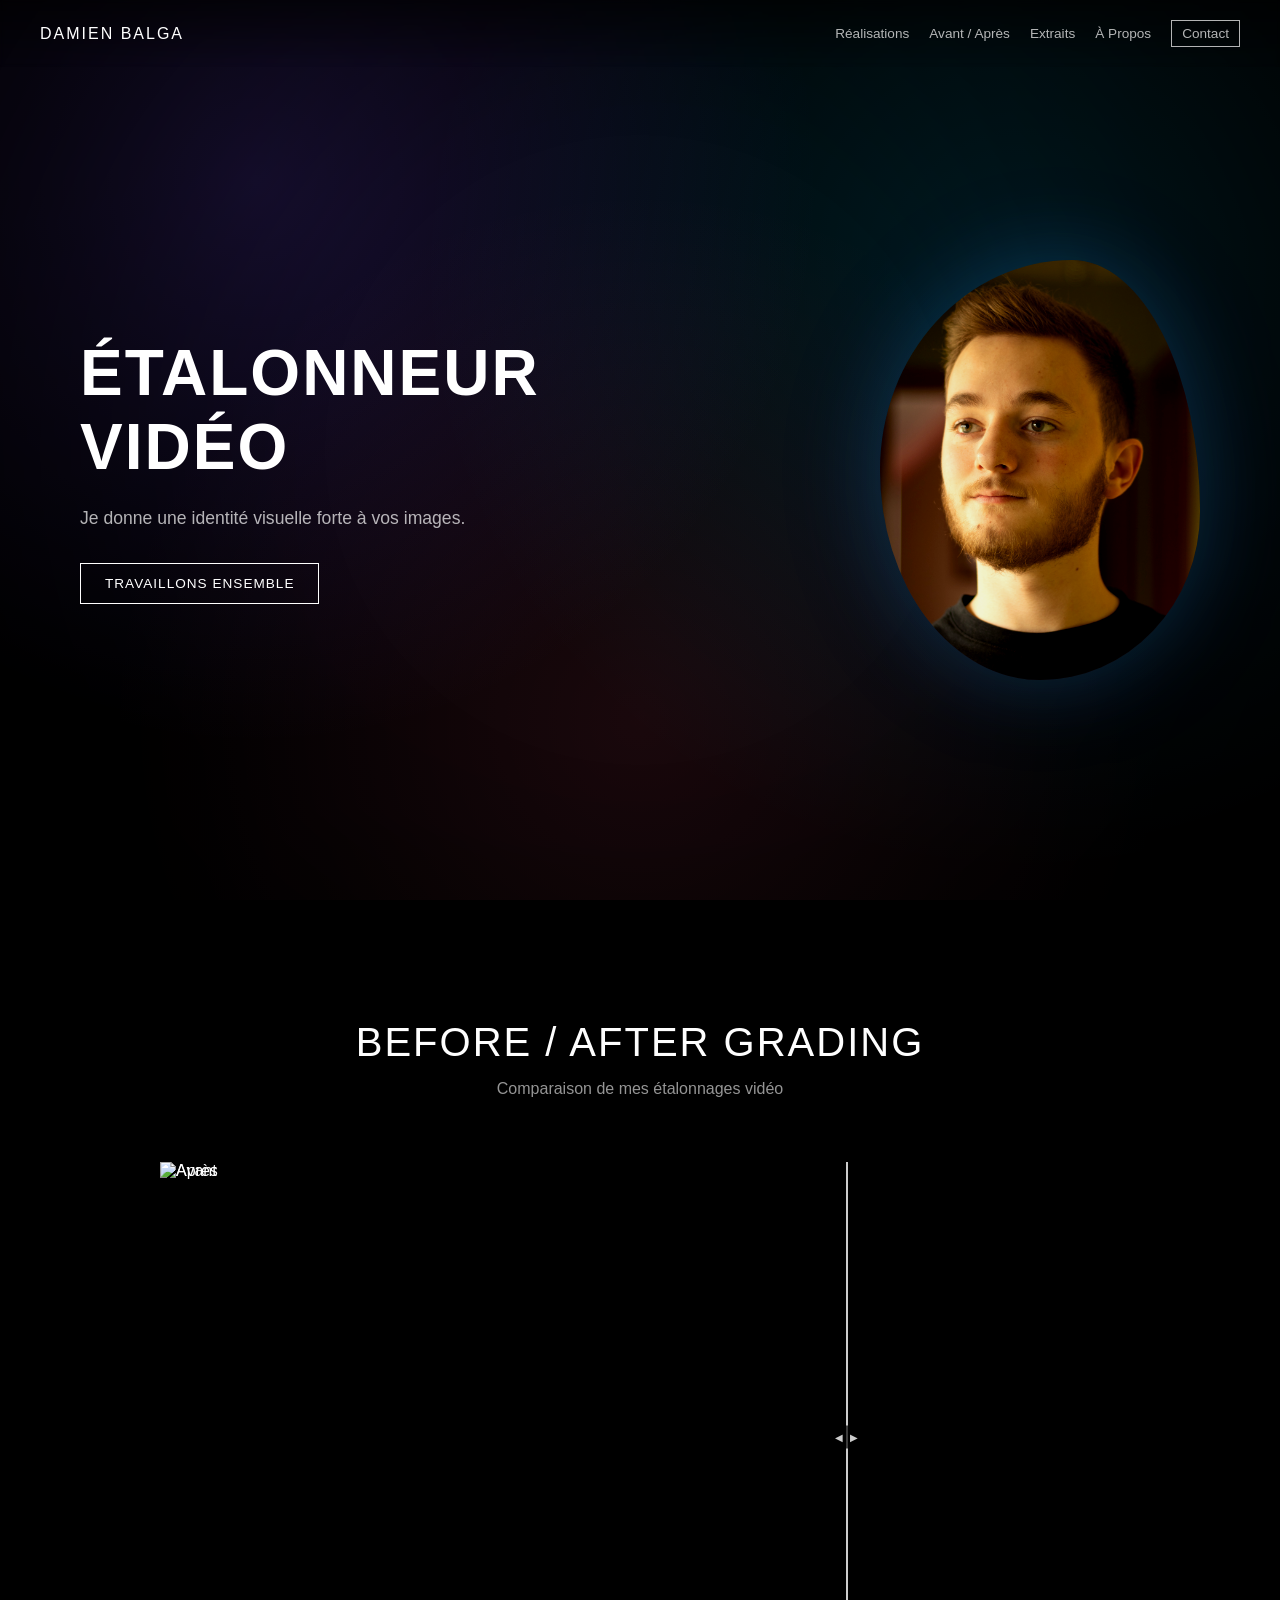
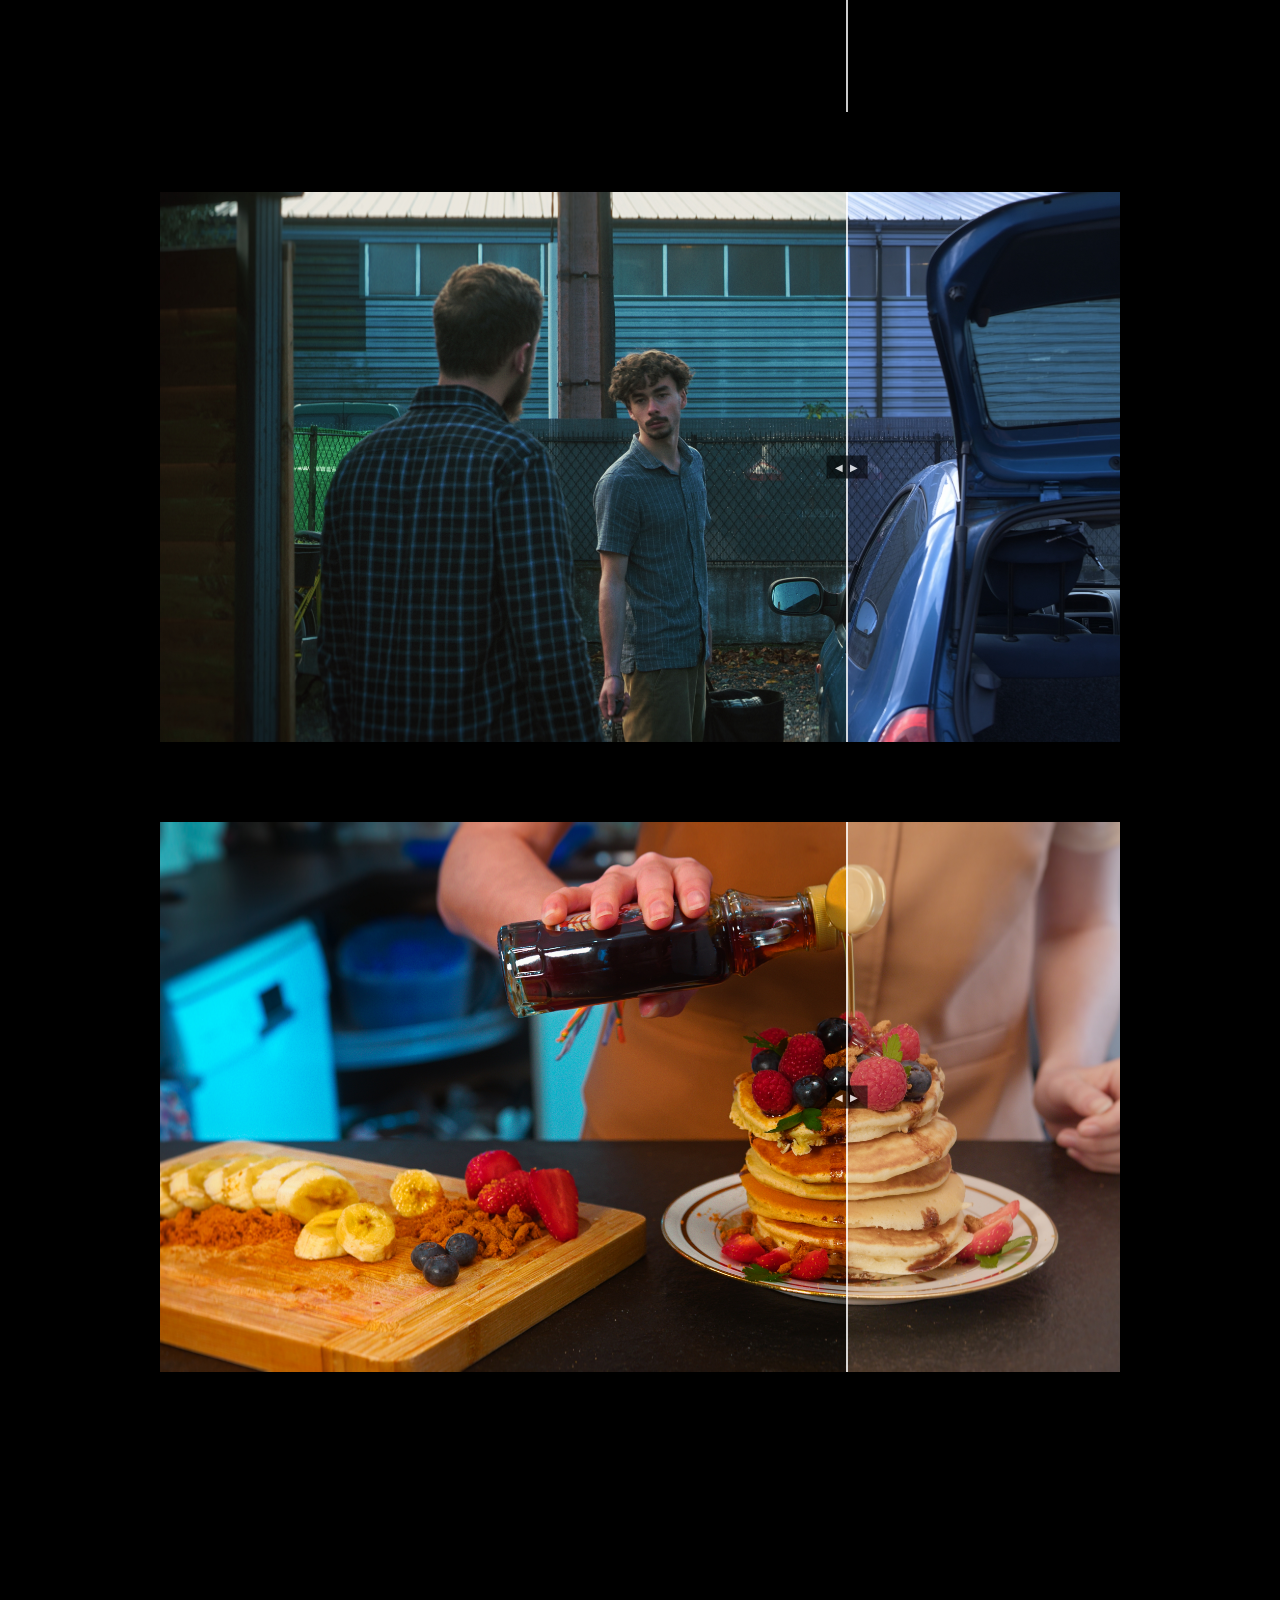
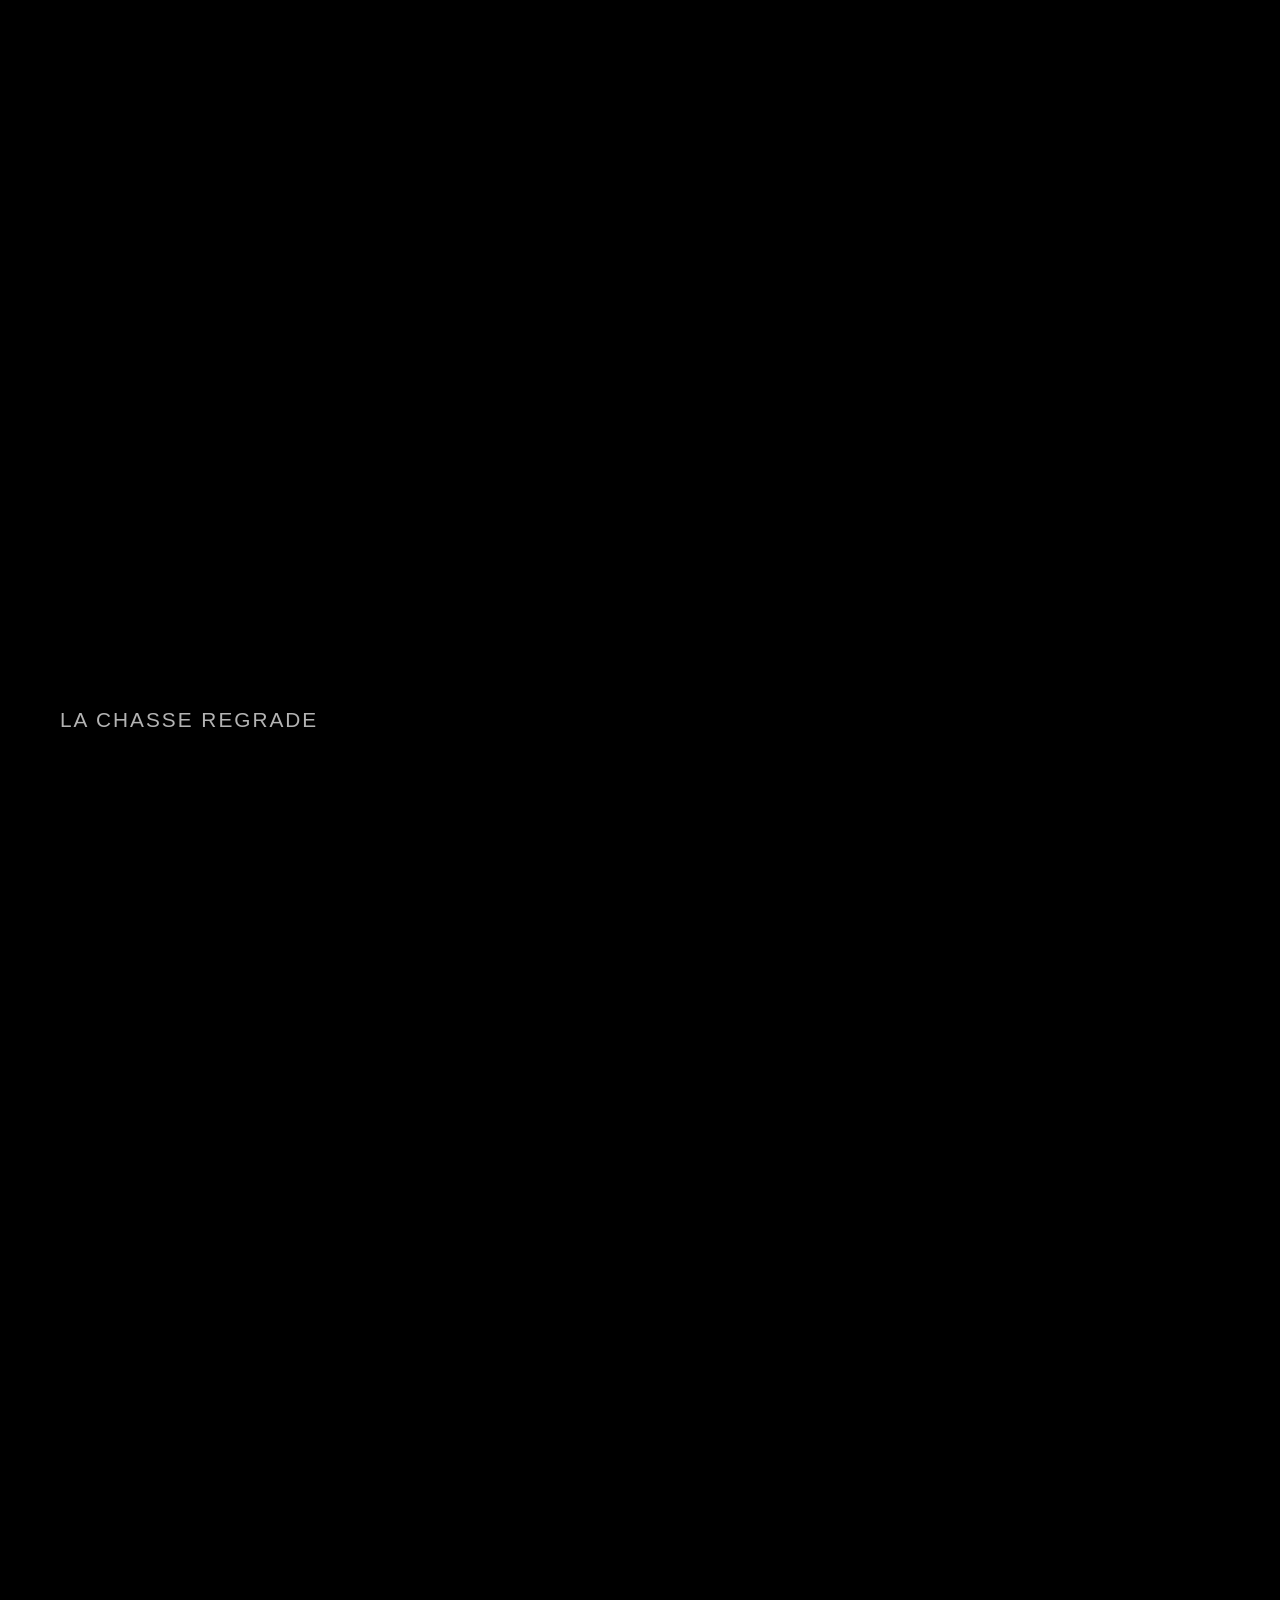
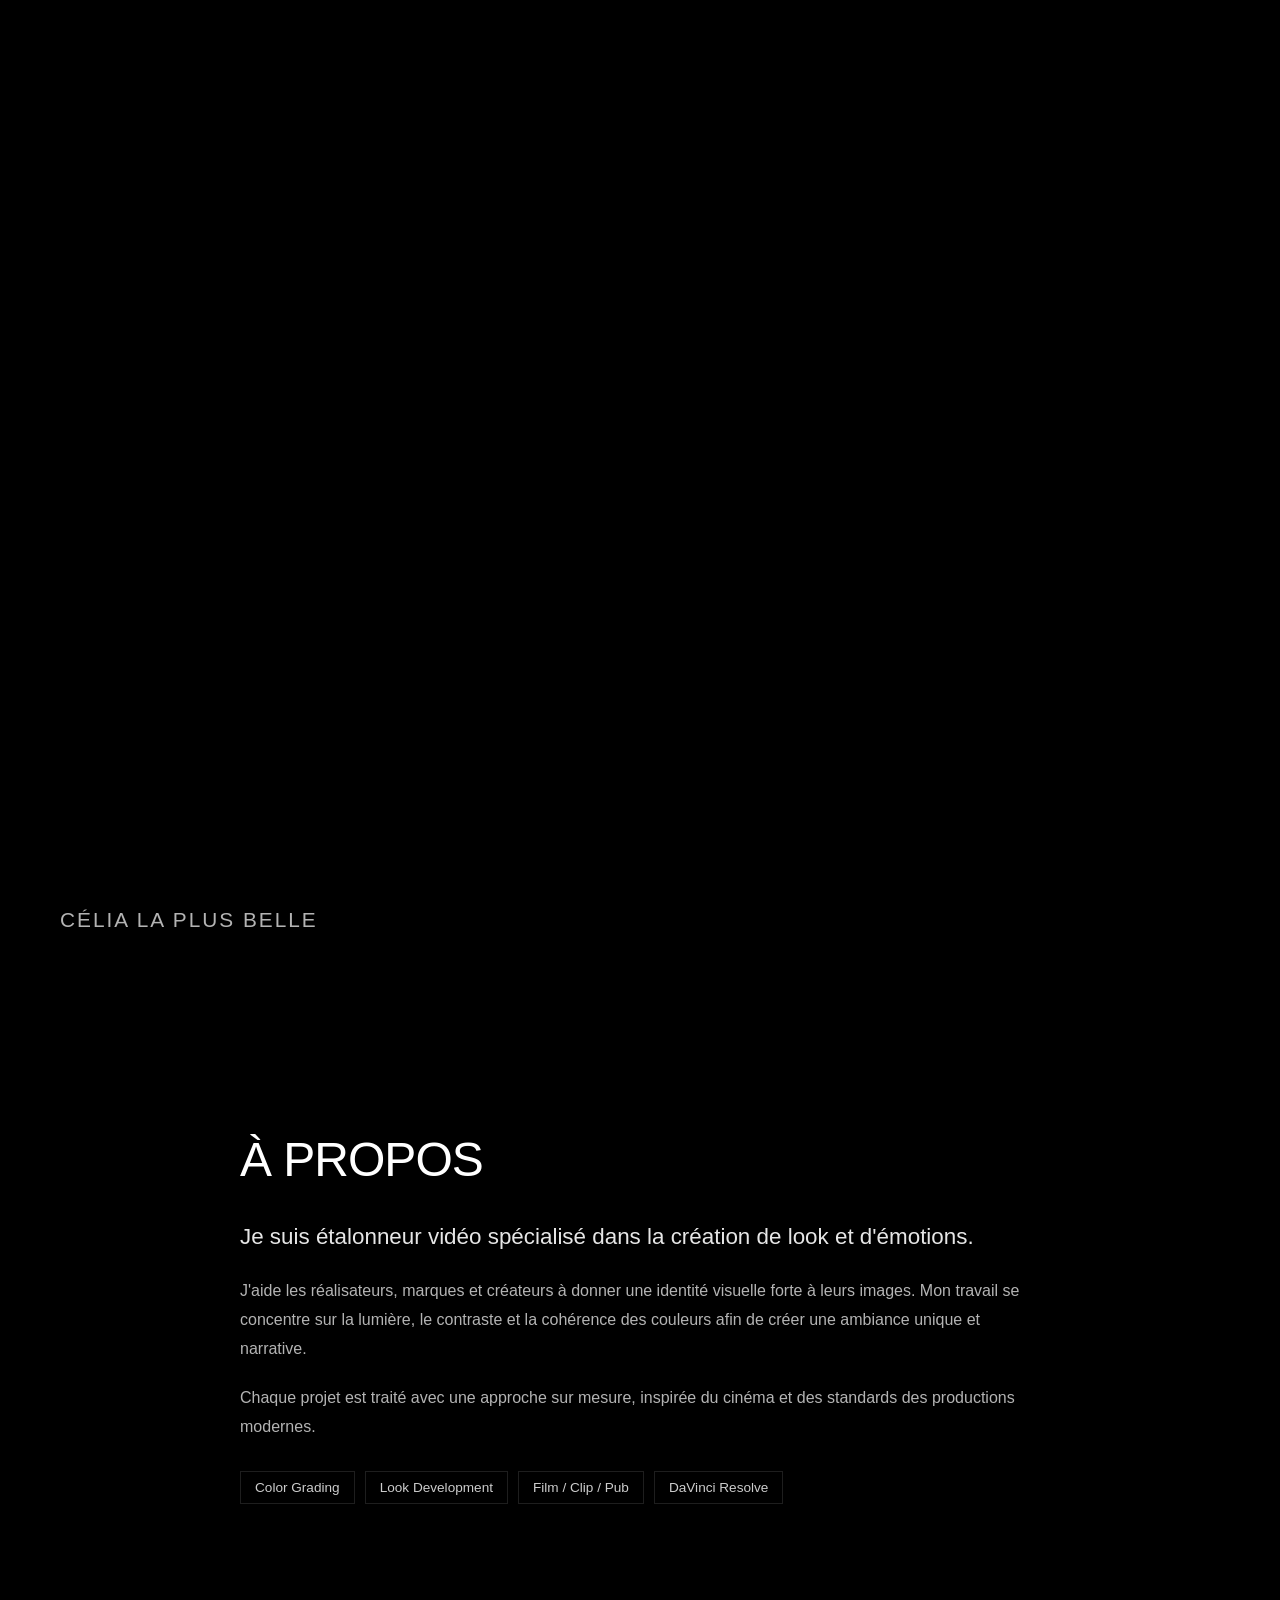
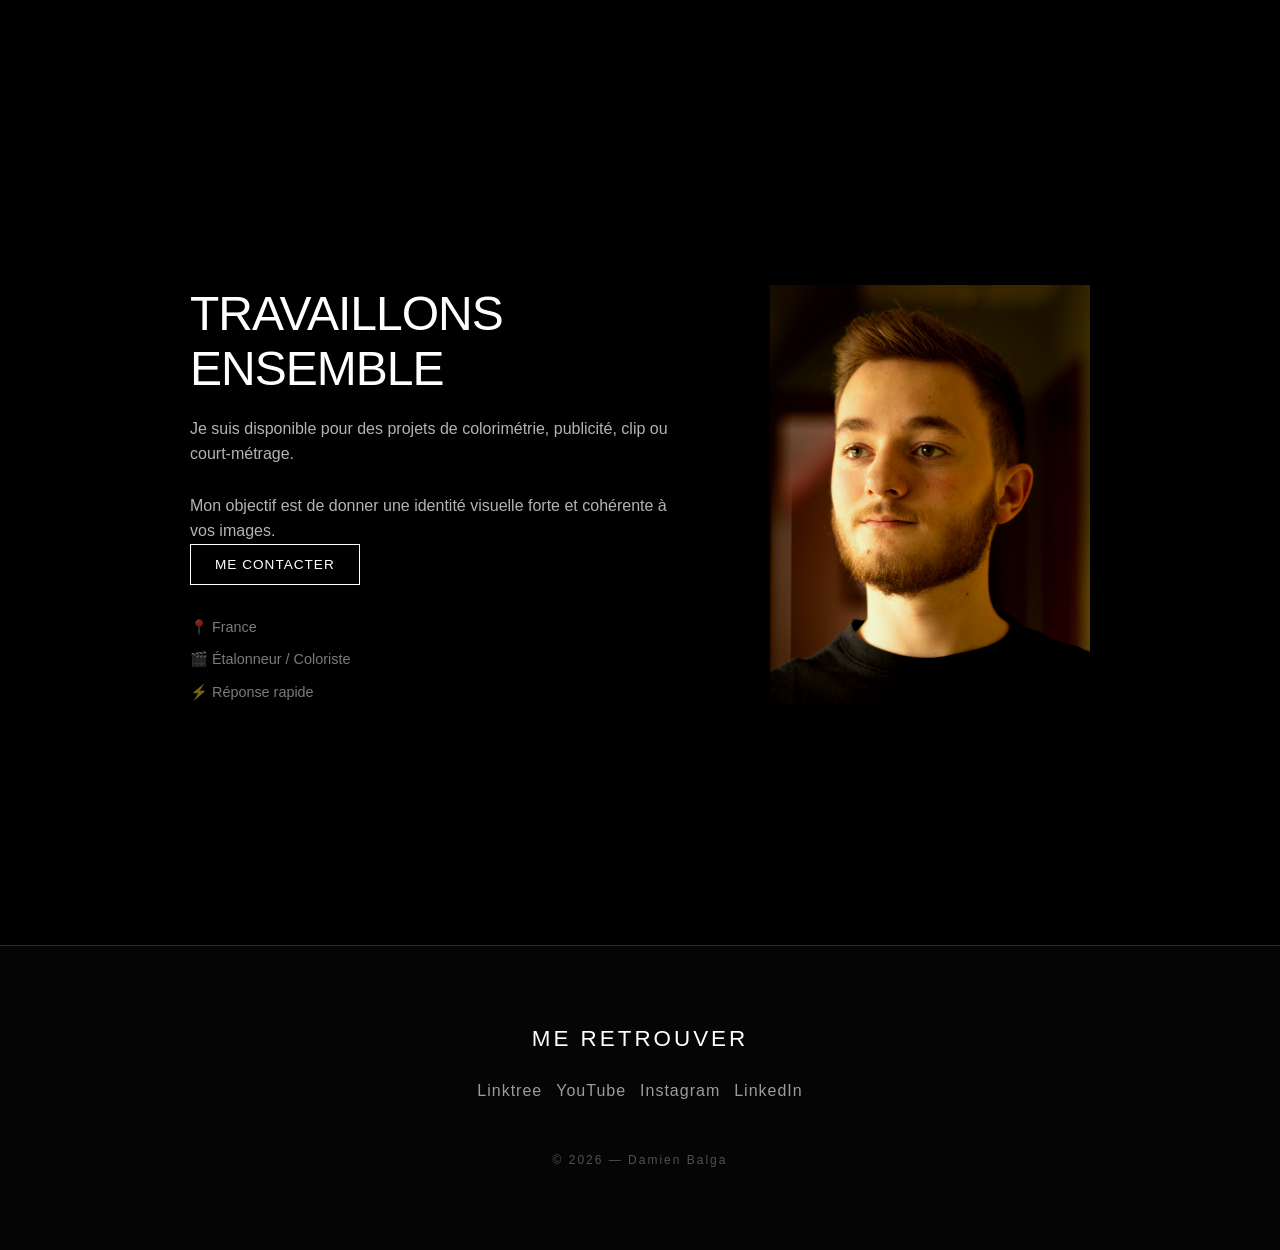
==== index.html @ cb12d3e5 "Add files via upload" ====
<!DOCTYPE html>
<html lang="fr">
<head>
  <meta charset="UTF-8">
  <meta name="viewport" content="width=device-width, initial-scale=1.0">
  <title>Damien Balga - Étalonneur Vidéo</title>

  <link rel="stylesheet" href="style.css">
  <link rel="stylesheet" href="https://use.typekit.net/tnh2wqt.css">
  <link href="https://fonts.googleapis.com/css2?family=IBM+Plex+Mono:wght@300;400;500&display=swap" rel="stylesheet">
</head>

<body>

  <!-- INTRO -->
  <div class="intro">
    <div class="intro-content">
      <h1>DAMIEN BALGA</h1>
      <p>Colorist / Étalonnage Vidéo</p>
    </div>
  </div>

  <!-- HEADER -->
  <header>
    <div class="logo" id="logo">Damien Balga</div>

    <!-- Hamburger (mobile) -->
    <div class="menu-toggle" aria-label="Menu" role="button" tabindex="0">
      <span></span>
      <span></span>
      <span></span>
    </div>

    <nav>
      <a href="work.html">Réalisations</a>
      <a href="#before">Avant / Après</a>
      <a href="#work">Extraits</a>
      <a href="#about">À Propos</a>
      <a href="#contact" class="cta">Contact</a>
    </nav>
  </header>

  <!-- HERO -->
  <section class="hero">
    <div class="hero-text">
      <h1>Étalonneur Vidéo</h1>
      <p>Je donne une identité visuelle forte à vos images.</p>
      <a href="#contact" class="btn">Travaillons ensemble</a>
    </div>

    <div class="hero-portrait">
      <div class="portrait-frame">
        <img src="moi.jpg" alt="Damien Balga">
      </div>
    </div>
  </section>

  <!-- SHOWCASE BEFORE / AFTER -->
  <section id="before" class="showcase">
    <div class="showcase-header">
      <h2>Before / After Grading</h2>
      <p>Comparaison de mes étalonnages vidéo</p>
    </div>

    <div class="compare-grid">
      <div class="compare">
        <img src="before.jpg" class="img-before" alt="Avant">
        <img src="after.jpg" class="img-after" alt="Après">
        <div class="slider"></div>
      </div>

      <div class="compare">
        <img src="before2.jpg" class="img-before" alt="Avant">
        <img src="after2.jpg" class="img-after" alt="Après">
        <div class="slider"></div>
      </div>

      <div class="compare">
        <img src="before3.jpg" class="img-before" alt="Avant">
        <img src="after3.jpg" class="img-after" alt="Après">
        <div class="slider"></div>
      </div>
    </div>
  </section>

  <!-- WORK -->
  <section id="work" class="work">

    <div class="project">
      <div class="loader"></div>
      <iframe
        data-src="https://player.vimeo.com/video/1182735082?autoplay=1&loop=1&muted=1&background=1"
        frameborder="0"
        allow="autoplay; fullscreen; picture-in-picture"
        allowfullscreen>
      </iframe>
      <div class="overlay">
        <h2>La Chasse Regrade</h2>
      </div>
    </div>

    <div class="project">
      <div class="loader"></div>
      <iframe
        data-src="https://player.vimeo.com/video/1182735096?autoplay=1&loop=1&muted=1&background=1"
        frameborder="0"
        allow="autoplay; fullscreen; picture-in-picture"
        allowfullscreen>
      </iframe>
      <div class="overlay">
        <h2>Combat Master TTI</h2>
      </div>
    </div>

    <div class="project">
      <div class="loader"></div>
      <iframe
        data-src="https://player.vimeo.com/video/1182908932?autoplay=1&loop=1&muted=1&background=1"
        frameborder="0"
        allow="autoplay; fullscreen; picture-in-picture"
        allowfullscreen>
      </iframe>
      <div class="overlay">
        <h2>Célia la plus belle</h2>
      </div>
    </div>

  </section>

  <!-- ABOUT -->
  <section id="about" class="about">
    <div class="about-container">
      <h2>À propos</h2>

      <p class="lead">
        Je suis étalonneur vidéo spécialisé dans la création de look et d'émotions.
      </p>

      <p>
        J'aide les réalisateurs, marques et créateurs à donner une identité visuelle forte à leurs images.
        Mon travail se concentre sur la lumière, le contraste et la cohérence des couleurs afin de créer une ambiance unique et narrative.
      </p>

      <p>
        Chaque projet est traité avec une approche sur mesure, inspirée du cinéma et des standards des productions modernes.
      </p>

      <div class="about-tags">
        <span>Color Grading</span>
        <span>Look Development</span>
        <span>Film / Clip / Pub</span>
        <span>DaVinci Resolve</span>
      </div>
    </div>
  </section>

  <!-- CONTACT -->
  <section id="contact" class="contact">
    <div class="contact-text">
      <h2>Travaillons ensemble</h2>

      <p>
        Je suis disponible pour des projets de colorimétrie, publicité, clip ou court-métrage.<br><br>
        Mon objectif est de donner une identité visuelle forte et cohérente à vos images.
      </p>

      <a href="mailto:contact@damienbalga.fr" class="btn">Me contacter</a>

      <div class="info">
        <p>📍 France</p>
        <p>🎬 Étalonneur / Coloriste</p>
        <p>⚡ Réponse rapide</p>
      </div>
    </div>

    <div class="contact-visual">
      <img src="moi.jpg" alt="Damien Balga">
    </div>
  </section>

  <!-- FOOTER -->
  <footer class="linktree">
    <h2>Me retrouver</h2>

    <div class="links">
      <a href="https://linktr.ee/damienbalga" target="_blank" rel="noopener">Linktree</a>
      <a href="https://www.youtube.com/@damienbalga" target="_blank" rel="noopener">YouTube</a>
      <a href="https://www.instagram.com/damien.balga/" target="_blank" rel="noopener">Instagram</a>
      <a href="https://www.linkedin.com/in/damien-balga-étudiant-création-numérique-colorimétrie-cinéma-montage-graphisme/" target="_blank" rel="noopener">LinkedIn</a>
    </div>

    <p class="small">© 2026 — Damien Balga</p>
  </footer>

  <script src="script.js"></script>
</body>
</html>
---- style.css ----
/* =========================
   RESET
========================= */
*, *::before, *::after {
  margin: 0;
  padding: 0;
  box-sizing: border-box;
}

html {
  scroll-behavior: auto;
  font-size: 16px;
}

/* =========================
   VARIABLES
========================= */
:root {
  --accent-blue: rgba(0, 200, 255, 0.9);
  --accent-purple: rgba(120, 80, 255, 0.9);
  --accent-pink: rgba(255, 80, 120, 0.9);
  --white: #ffffff;
  --dim: rgba(255,255,255,0.6);
  --border: rgba(255,255,255,0.15);
  --bg: #000000;
}

/* =========================
   PERFORMANCE
========================= */
.project, .about, .compare, .contact {
  will-change: transform, opacity;
}

/* =========================
   TYPOGRAPHY
========================= */
h1, h2, h3, .logo {
  font-family: "balboa", sans-serif;
  letter-spacing: 2px;
  text-transform: uppercase;
}

h1 { font-size: clamp(2rem, 5vw, 4rem); font-weight: 600; }
h2 { font-size: clamp(1.5rem, 3.5vw, 2.5rem); font-weight: 500; }

body {
  font-family: "balboa", sans-serif;
  background: var(--bg);
  color: var(--white);
  overflow-x: hidden;
  position: relative;
  min-height: 100vh;
}

p, .info, .about p {
  font-family: Helvetica, Arial, sans-serif;
  opacity: 0.8;
  line-height: 1.7;
}

/* =========================
   BACKGROUND CINEMA
========================= */
body::before {
  content: "";
  position: fixed;
  inset: 0;
  background:
    radial-gradient(circle at 20% 20%, rgba(120, 80, 255, 0.20), transparent 45%),
    radial-gradient(circle at 80% 30%, rgba(0, 200, 255, 0.14), transparent 50%),
    radial-gradient(circle at 50% 80%, rgba(255, 80, 120, 0.10), transparent 55%);
  pointer-events: none;
  z-index: -2;
}

body::after {
  content: "";
  position: fixed;
  inset: 0;
  background: radial-gradient(
    circle at center,
    transparent 40%,
    rgba(0,0,0,0.55) 100%
  );
  pointer-events: none;
  z-index: -1;
}

/* =========================
   INTRO
========================= */
.intro {
  position: fixed;
  inset: 0;
  background: black;
  display: flex;
  justify-content: center;
  align-items: center;
  z-index: 9999;
  animation: introOut 3s ease forwards;
}

.intro-content {
  text-align: center;
  padding: 0 20px;
}

.intro-content h1 {
  font-size: clamp(1.8rem, 6vw, 3rem);
  letter-spacing: 6px;
  opacity: 0;
  animation: flicker 2s ease forwards;
}

.intro-content p {
  margin-top: 10px;
  opacity: 0;
  animation: fadeIn 1s ease 1s forwards;
  font-family: Helvetica, Arial, sans-serif;
}

@keyframes flicker {
  0% { opacity: 0; }
  10% { opacity: 1; }
  12% { opacity: 0; }
  15% { opacity: 1; }
  20% { opacity: 0.4; }
  30% { opacity: 1; }
  60% { opacity: 0.7; }
  100% { opacity: 1; }
}

@keyframes fadeIn {
  to { opacity: 0.8; }
}

@keyframes introOut {
  0%, 80% { opacity: 1; }
  100% { opacity: 0; visibility: hidden; }
}

/* =========================
   HEADER
========================= */
header {
  position: fixed;
  width: 100%;
  display: flex;
  justify-content: space-between;
  align-items: center;
  padding: 20px 40px;
  z-index: 100;
  background: linear-gradient(to bottom, rgba(0,0,0,0.6), transparent);
  backdrop-filter: blur(2px);
}

.logo {
  cursor: pointer;
  font-family: "balboa", sans-serif;
  letter-spacing: 2px;
  text-transform: uppercase;
  font-size: 1rem;
}

nav {
  display: flex;
  align-items: center;
  flex-wrap: wrap;
  gap: 4px;
}

nav a {
  margin-left: 16px;
  text-decoration: none;
  color: white;
  opacity: 0.7;
  font-size: 0.85rem;
  transition: opacity 0.2s;
}

nav a:hover { opacity: 1; }

.cta {
  border: 1px solid white;
  padding: 5px 10px;
}

/* HAMBURGER MENU */
.menu-toggle {
  display: none;
  flex-direction: column;
  justify-content: center;
  gap: 5px;
  cursor: pointer;
  padding: 4px;
  z-index: 200;
}

.menu-toggle span {
  display: block;
  width: 24px;
  height: 2px;
  background: white;
  transition: all 0.3s ease;
}

.menu-toggle.active span:nth-child(1) {
  transform: translateY(7px) rotate(45deg);
}
.menu-toggle.active span:nth-child(2) {
  opacity: 0;
}
.menu-toggle.active span:nth-child(3) {
  transform: translateY(-7px) rotate(-45deg);
}

/* =========================
   HERO
========================= */
.hero {
  min-height: 100vh;
  display: flex;
  align-items: center;
  justify-content: space-between;
  padding: 120px 80px 80px;
  gap: 60px;
}

.hero-text {
  max-width: 600px;
}

.hero-text h1 {
  margin-bottom: 20px;
}

.hero-text p {
  font-family: Helvetica, Arial, sans-serif;
  font-size: 1.1rem;
  opacity: 0.7;
  margin-bottom: 30px;
}

.hero-portrait {
  flex-shrink: 0;
  display: flex;
  justify-content: center;
  align-items: center;
}

.portrait-frame {
  position: relative;
  width: 320px;
  height: 420px;
  border-radius: 60% 40% 50% 50% / 50% 60% 40% 50%;
  overflow: hidden;
  box-shadow:
    0 0 80px rgba(0, 200, 255, 0.15),
    0 0 120px rgba(120, 80, 255, 0.1);
  animation: floatPortrait 6s ease-in-out infinite;
}

.portrait-frame img {
  width: 100%;
  height: 100%;
  object-fit: cover;
  filter: contrast(1.15) saturate(1.1) brightness(0.95);
}

.portrait-frame::before {
  content: "";
  position: absolute;
  inset: -2px;
  background: linear-gradient(
    120deg,
    rgba(0,255,255,0.3),
    rgba(120,80,255,0.3),
    rgba(255,80,120,0.3)
  );
  z-index: -1;
  filter: blur(25px);
  opacity: 0.6;
}

@keyframes floatPortrait {
  0%, 100% { transform: translateY(0px) rotate(0deg); }
  50% { transform: translateY(-10px) rotate(1deg); }
}

/* =========================
   BUTTONS
========================= */
.btn {
  display: inline-block;
  padding: 12px 24px;
  border: 1px solid white;
  text-decoration: none;
  color: white;
  font-family: "balboa", sans-serif;
  letter-spacing: 1px;
  text-transform: uppercase;
  font-size: 0.85rem;
  transition: background 0.3s ease, color 0.3s ease;
}

.btn:hover {
  background: white;
  color: black;
}

/* =========================
   PROJECTS (FULLSCREEN VIDEO)
========================= */
section { scroll-margin-top: 80px; }

.project {
  position: relative;
  width: 100%;
  height: 100vh;
  overflow: hidden;
  background: black;
}

.project iframe {
  position: absolute;
  top: 50%;
  left: 50%;
  width: 100vw;
  height: 100vh;
  transform: translate(-50%, -50%);
  border: none;
  pointer-events: none;
}

.overlay {
  position: absolute;
  bottom: 60px;
  left: 60px;
  color: white;
  z-index: 2;
}

.overlay h2 {
  font-size: 1.3rem;
  opacity: 0.7;
  text-transform: uppercase;
}

.project::after {
  content: "";
  position: absolute;
  inset: 0;
  background: linear-gradient(to top, rgba(0,0,0,0.5), transparent 60%);
}

/* =========================
   ABOUT
========================= */
.about {
  padding: 140px 40px;
  display: flex;
  justify-content: center;
  background: black;
}

.about-container {
  max-width: 800px;
  width: 100%;
}

.about h2 {
  font-size: clamp(2rem, 5vw, 3rem);
  margin-bottom: 30px;
  letter-spacing: -1px;
}

.about .lead {
  font-size: clamp(1.1rem, 2.5vw, 1.4rem);
  opacity: 0.9;
  margin-bottom: 20px;
  font-family: Helvetica, Arial, sans-serif;
}

.about p {
  opacity: 0.7;
  line-height: 1.8;
  margin-bottom: 20px;
}

.about-tags {
  display: flex;
  flex-wrap: wrap;
  gap: 10px;
  margin-top: 30px;
}

.about-tags span {
  border: 1px solid var(--border);
  padding: 8px 14px;
  font-size: 0.85rem;
  opacity: 0.8;
  font-family: Helvetica, Arial, sans-serif;
  transition: border-color 0.3s, opacity 0.3s;
}

.about-tags span:hover {
  border-color: rgba(255,255,255,0.5);
  opacity: 1;
}

/* =========================
   SHOWCASE / COMPARE
========================= */
.showcase {
  padding: 120px 40px;
  background: black;
}

.showcase-header {
  text-align: center;
  margin-bottom: 60px;
}

.showcase-header h2 { font-size: clamp(1.8rem, 4vw, 2.5rem); }

.showcase-header p {
  opacity: 0.6;
  margin-top: 10px;
  font-family: Helvetica, Arial, sans-serif;
}

.compare-grid {
  display: flex;
  flex-direction: column;
  gap: 80px;
  align-items: center;
}

.compare {
  position: relative;
  width: 80%;
  max-width: 1000px;
  height: 550px;
  overflow: hidden;
  box-shadow: 0 40px 120px rgba(0,0,0,0.8);
  cursor: ew-resize;
}

.compare img {
  position: absolute;
  width: 100%;
  height: 100%;
  object-fit: cover;
}

.img-after {
  clip-path: inset(0 50% 0 0);
}

.slider {
  position: absolute;
  top: 0;
  left: 50%;
  width: 2px;
  height: 100%;
  background: white;
  opacity: 0.8;
  pointer-events: none;
}

.slider::after {
  content: "◀ ▶";
  position: absolute;
  top: 50%;
  left: 50%;
  transform: translate(-50%, -50%);
  background: rgba(0,0,0,0.7);
  color: white;
  font-size: 10px;
  letter-spacing: 2px;
  padding: 6px 8px;
  white-space: nowrap;
  font-family: Helvetica, Arial, sans-serif;
}

/* =========================
   CONTACT
========================= */
.contact {
  min-height: 100vh;
  display: flex;
  justify-content: center;
  align-items: center;
  gap: 80px;
  padding: 100px 60px;
  background: black;
}

.contact-text {
  max-width: 500px;
  width: 100%;
}

.contact-text h2 {
  font-size: clamp(2rem, 5vw, 3rem);
  margin-bottom: 20px;
  letter-spacing: -1px;
}

.contact-text > p {
  opacity: 0.7;
  line-height: 1.6;
  font-family: Helvetica, Arial, sans-serif;
}

.info {
  margin-top: 30px;
  opacity: 0.6;
  font-size: 0.9rem;
  font-family: Helvetica, Arial, sans-serif;
  display: flex;
  flex-direction: column;
  gap: 8px;
}

.contact-visual {
  display: flex;
  justify-content: center;
  align-items: center;
  flex-shrink: 0;
}

.contact-visual img {
  width: 320px;
  height: 420px;
  object-fit: cover;
  filter: contrast(1.15) saturate(1.1) brightness(0.95);
  box-shadow: 0 30px 80px rgba(0,0,0,0.8);
}

/* =========================
   FOOTER / LINKTREE
========================= */
.linktree {
  padding: 80px 20px;
  text-align: center;
  background: #050505;
  color: white;
  border-top: 1px solid var(--border);
  opacity: 0;
  transform: translateY(20px);
  transition: opacity 0.8s ease, transform 0.8s ease;
}

.linktree.show {
  opacity: 1;
  transform: translateY(0);
}

.linktree h2 {
  font-size: 1.4rem;
  margin-bottom: 30px;
  letter-spacing: 3px;
}

.linktree .links {
  display: flex;
  flex-direction: row;
  justify-content: center;
  gap: 14px;
}

.linktree a {
  color: white;
  text-decoration: none;
  font-size: 1rem;
  opacity: 0.6;
  transition: all 0.3s ease;
  font-family: Helvetica, Arial, sans-serif;
  letter-spacing: 1px;
}

.linktree a:hover {
  opacity: 1;
  transform: translateY(-2px);
}

.linktree .small {
  margin-top: 50px;
  font-size: 0.75rem;
  opacity: 0.3;
  font-family: Helvetica, Arial, sans-serif;
  letter-spacing: 2px;
}

/* =========================
   WORK PAGE
========================= */
.page-hero {
  min-height: 50vh;
  display: flex;
  flex-direction: column;
  justify-content: center;
  padding: 120px 80px 60px;
}

.page-hero h1 { font-size: clamp(2.2rem, 5vw, 3.5rem); }

.page-hero p {
  opacity: 0.6;
  margin-top: 12px;
  font-family: Helvetica, Arial, sans-serif;
  font-size: 1rem;
}

.work-grid {
  display: grid;
  grid-template-columns: repeat(2, 1fr);
  gap: 40px;
  padding: 60px 80px 100px;
}

.work-item {
  position: relative;
  overflow: hidden;
}

.work-item iframe {
  width: 100%;
  height: 280px;
  border: none;
  display: block;
}

.work-info {
  margin-top: 14px;
  padding: 0 4px;
}

.work-info h3 {
  font-size: 1rem;
  letter-spacing: 2px;
  text-transform: uppercase;
}

.work-info p {
  opacity: 0.5;
  font-size: 0.85rem;
  margin-top: 4px;
  font-family: Helvetica, Arial, sans-serif;
}

/* =========================
   SCROLL REVEAL
========================= */
.reveal {
  opacity: 0;
  transform: translateY(40px);
  transition: opacity 1s ease, transform 1s ease;
}

.reveal.visible {
  opacity: 1;
  transform: translateY(0);
}

/* =========================
   RESPONSIVE — TABLET (≤ 1024px)
========================= */
@media (max-width: 1024px) {
  header {
    padding: 16px 30px;
  }

  .hero {
    padding: 120px 40px 60px;
    gap: 40px;
  }

  .portrait-frame {
    width: 260px;
    height: 340px;
  }

  .compare {
    width: 90%;
    height: 420px;
  }

  .contact {
    gap: 50px;
    padding: 80px 40px;
  }

  .work-grid {
    padding: 40px;
    gap: 30px;
  }

  .page-hero {
    padding: 100px 40px 40px;
  }
}

/* =========================
   RESPONSIVE — MOBILE (≤ 768px)
========================= */
@media (max-width: 768px) {

  /* HEADER */
  header {
    padding: 16px 20px;
  }

  nav {
    display: none;
    position: fixed;
    inset: 0;
    background: rgba(0,0,0,0.97);
    flex-direction: column;
    justify-content: center;
    align-items: center;
    gap: 0;
    z-index: 150;
  }

  nav.open {
    display: flex;
  }

  nav a {
    margin: 0;
    padding: 18px 20px;
    font-size: 1.2rem;
    opacity: 0.8;
    width: 100%;
    text-align: center;
    border-bottom: 1px solid rgba(255,255,255,0.05);
  }

  .menu-toggle {
    display: flex;
    position: relative;
    z-index: 200;
  }

  /* HERO */
  .hero {
    flex-direction: column-reverse;
    text-align: center;
    padding: 80px 24px 60px;
    gap: 30px;
    justify-content: center;
  }

  .hero-text {
    max-width: 100%;
  }

  .portrait-frame {
    width: 200px;
    height: 260px;
  }

  /* PROJECTS */
  .project {
    height: 60vw;
    min-height: 240px;
    max-height: 400px;
  }

  .project iframe {
    width: 177.78vw;
    height: 100vw;
  }

  .overlay {
    bottom: 20px;
    left: 20px;
  }

  .overlay h2 {
    font-size: 1rem;
  }

  /* ABOUT */
  .about {
    padding: 80px 24px;
  }

  /* SHOWCASE / COMPARE */
  .showcase {
    padding: 80px 20px;
  }

  .compare {
    width: 100%;
    height: 220px;
  }

  .compare-grid {
    gap: 40px;
  }

  /* CONTACT */
  .contact {
    flex-direction: column;
    text-align: center;
    padding: 80px 24px;
    gap: 40px;
  }

  .contact-text {
    max-width: 100%;
  }

  .contact-visual img {
    width: 240px;
    height: 300px;
  }

  /* WORK PAGE */
  .page-hero {
    padding: 80px 24px 40px;
    text-align: center;
  }

  .work-grid {
    grid-template-columns: 1fr;
    padding: 20px 20px 60px;
    gap: 40px;
  }

  .work-item iframe {
    height: 220px;
  }

  /* FOOTER */
  .linktree {
    padding: 60px 20px;
  }
}

/* =========================
   RESPONSIVE — SMALL MOBILE (≤ 480px)
========================= */
@media (max-width: 480px) {
  .hero {
    padding: 70px 16px 40px;
  }

  .portrait-frame {
    width: 160px;
    height: 210px;
  }

  .project {
    height: 56vw;
    min-height: 200px;
  }

  .about {
    padding: 60px 16px;
  }

  .contact {
    padding: 60px 16px;
  }

  .work-grid {
    padding: 16px 16px 50px;
  }

  .work-item iframe {
    height: 190px;
  }
}
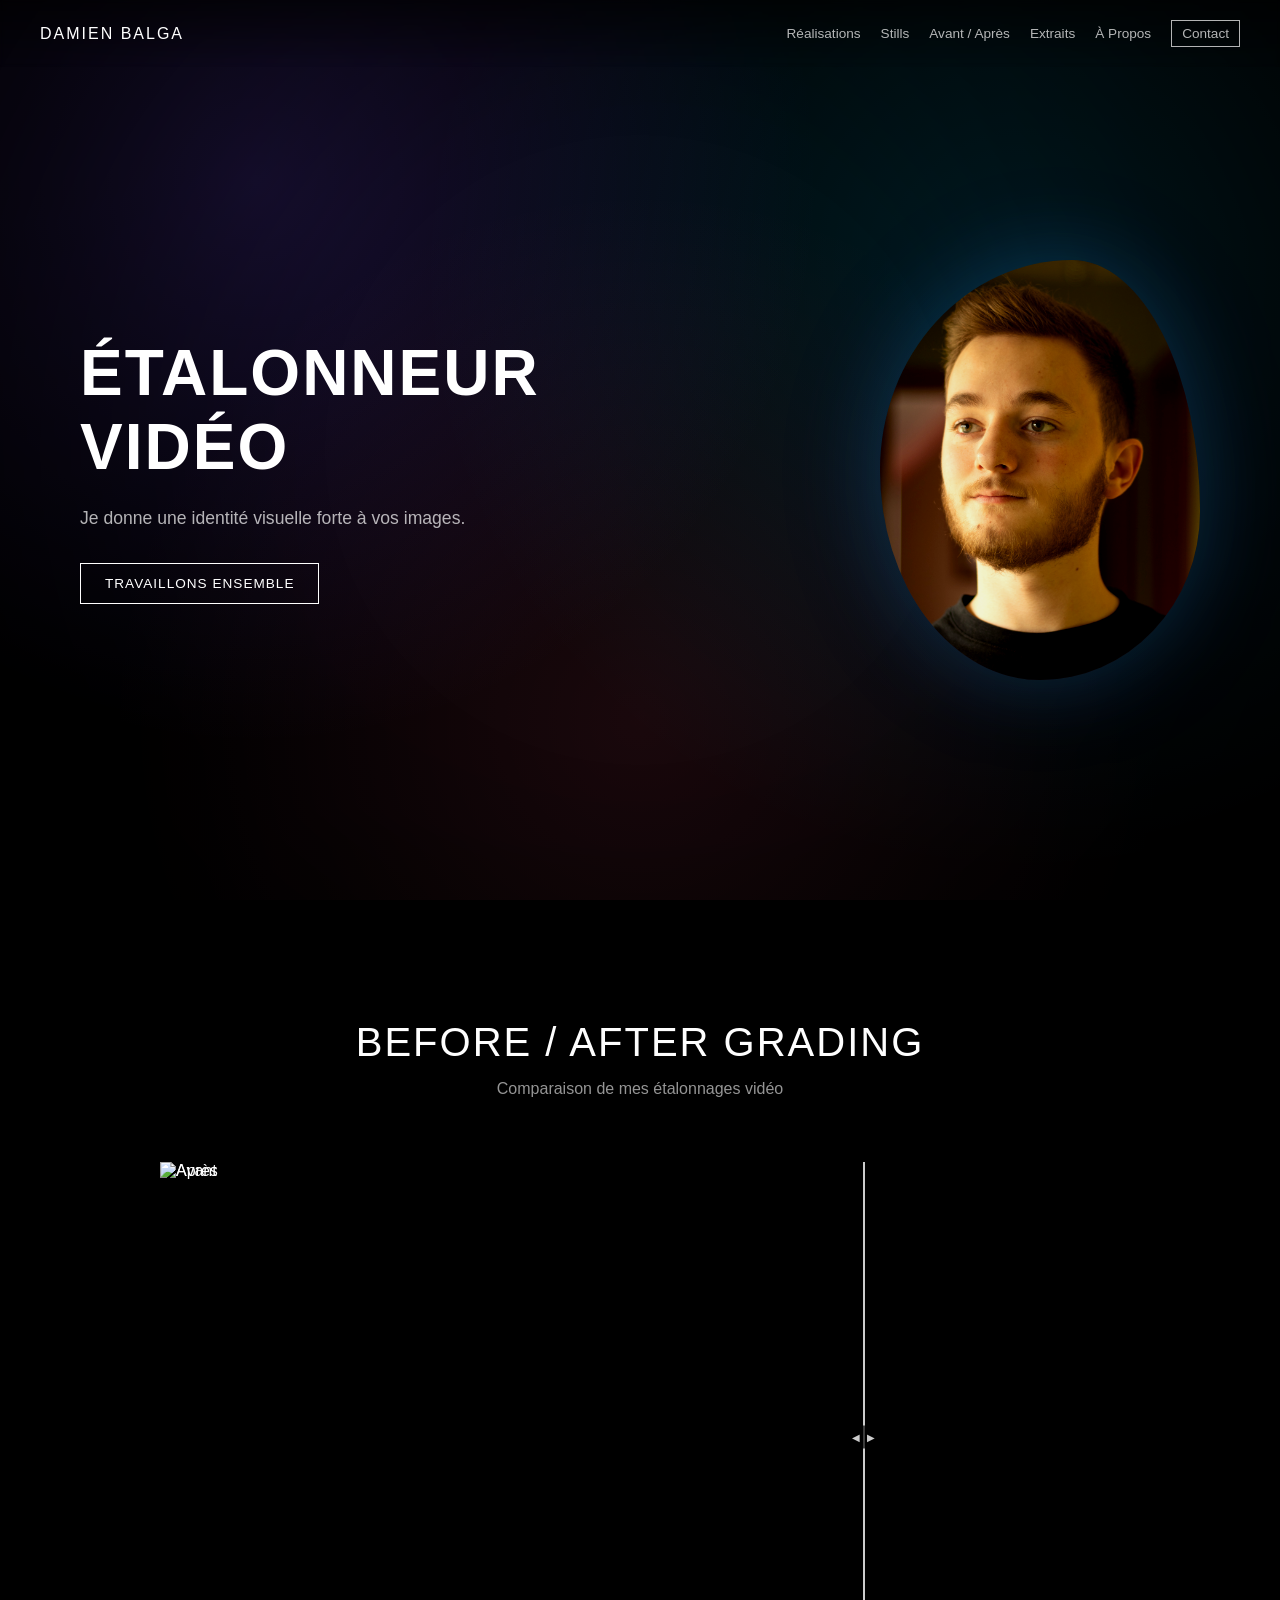
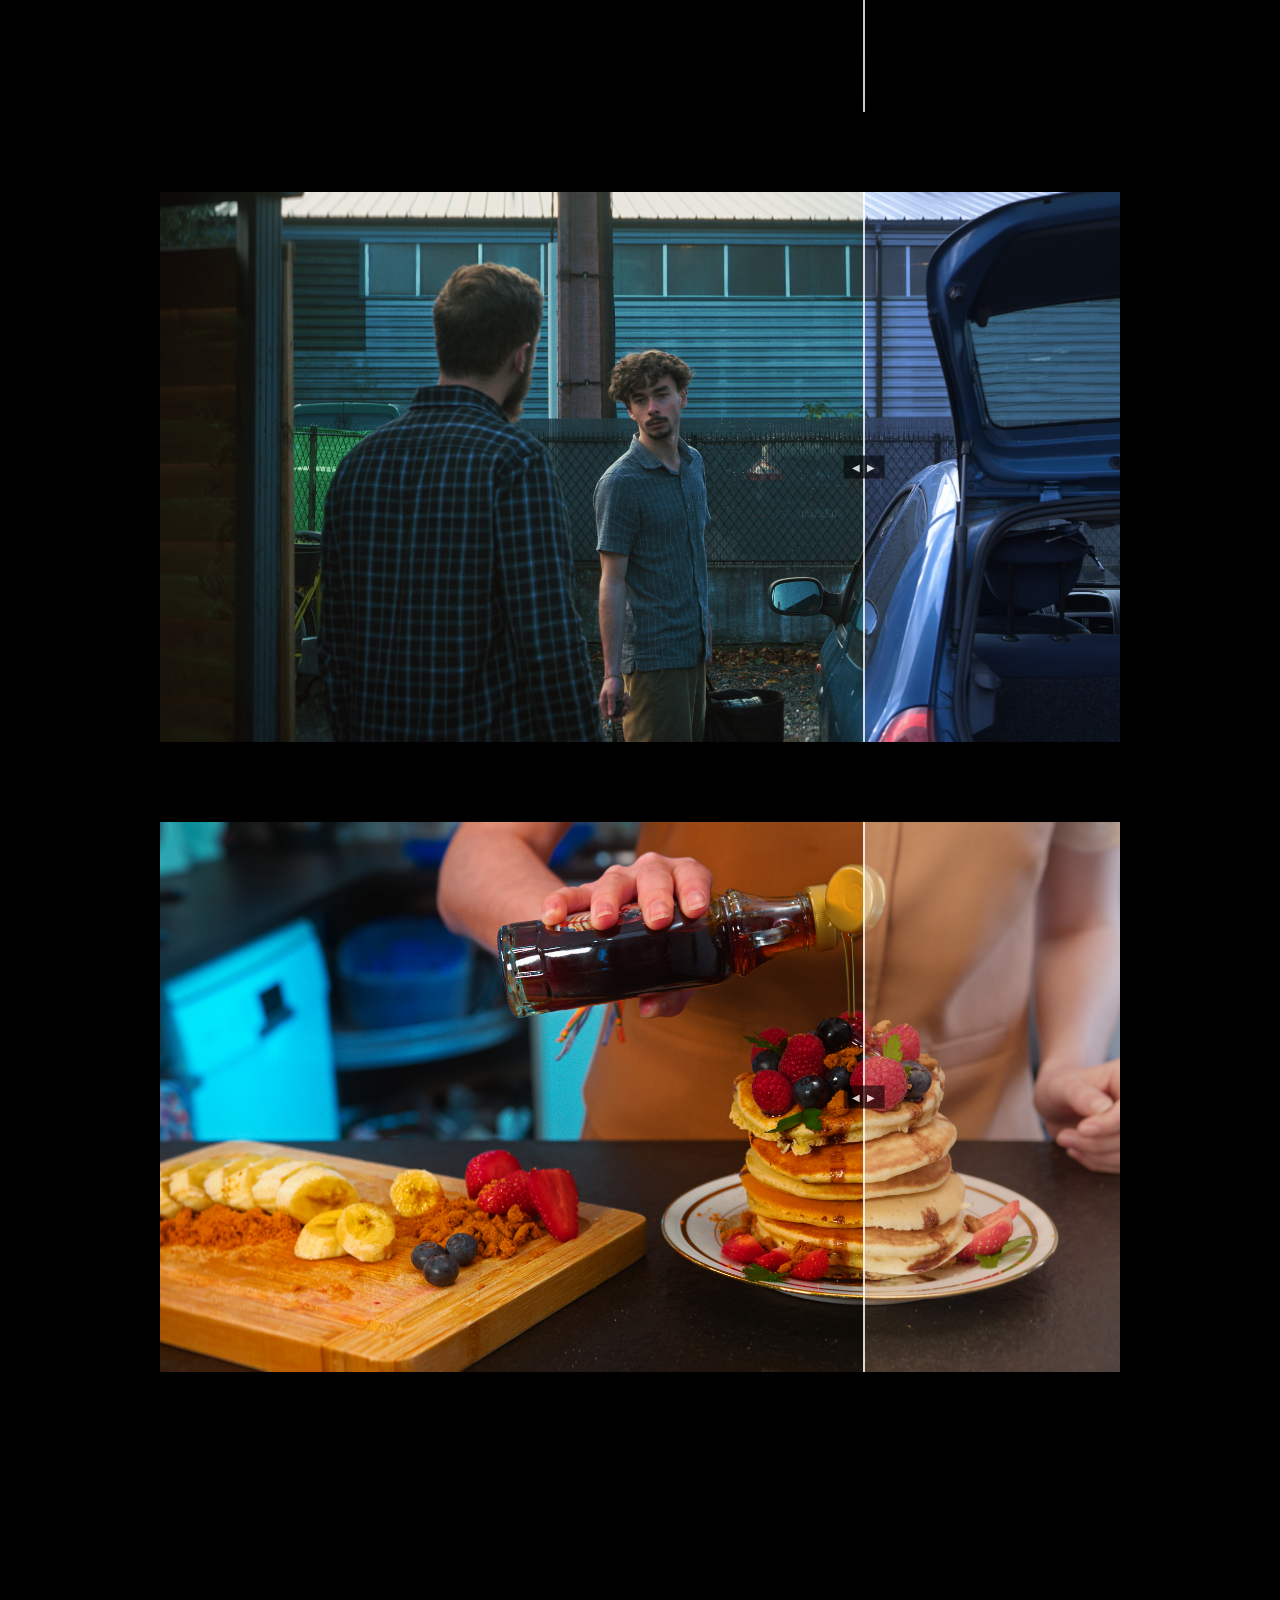
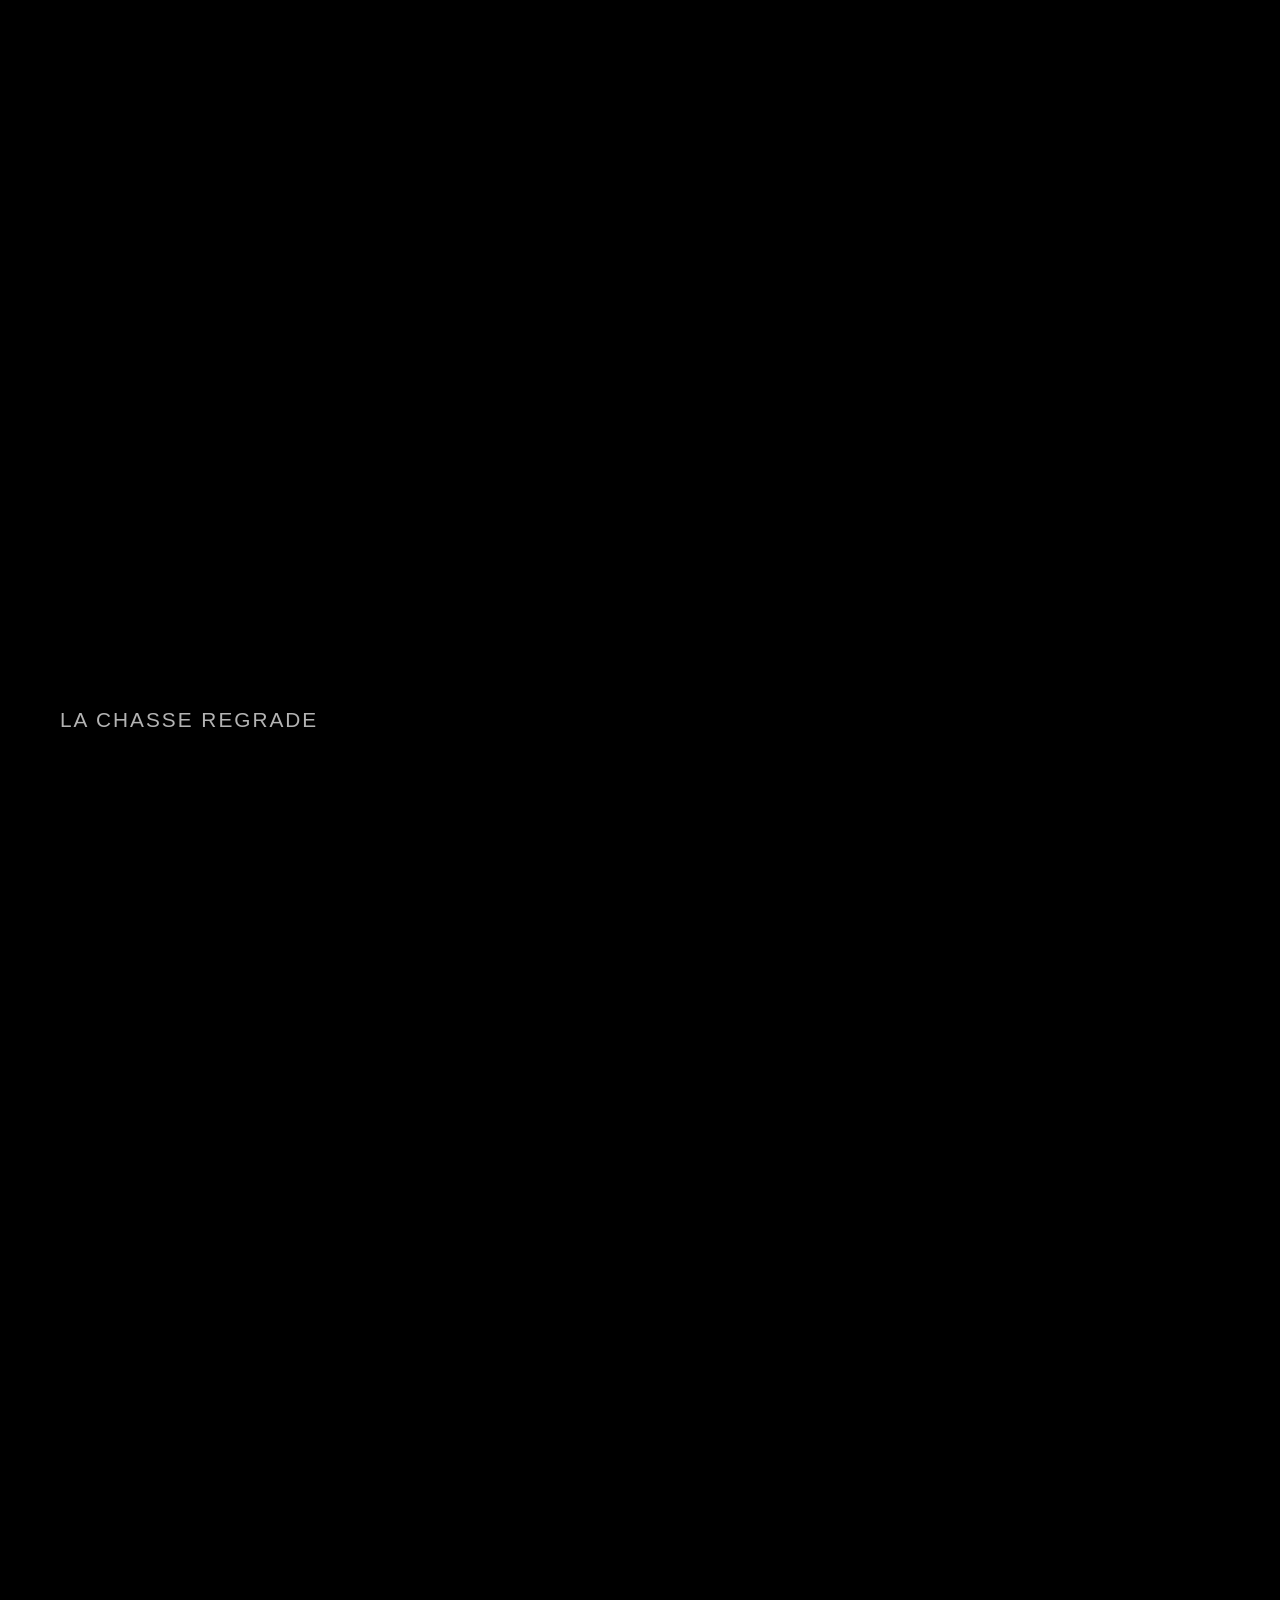
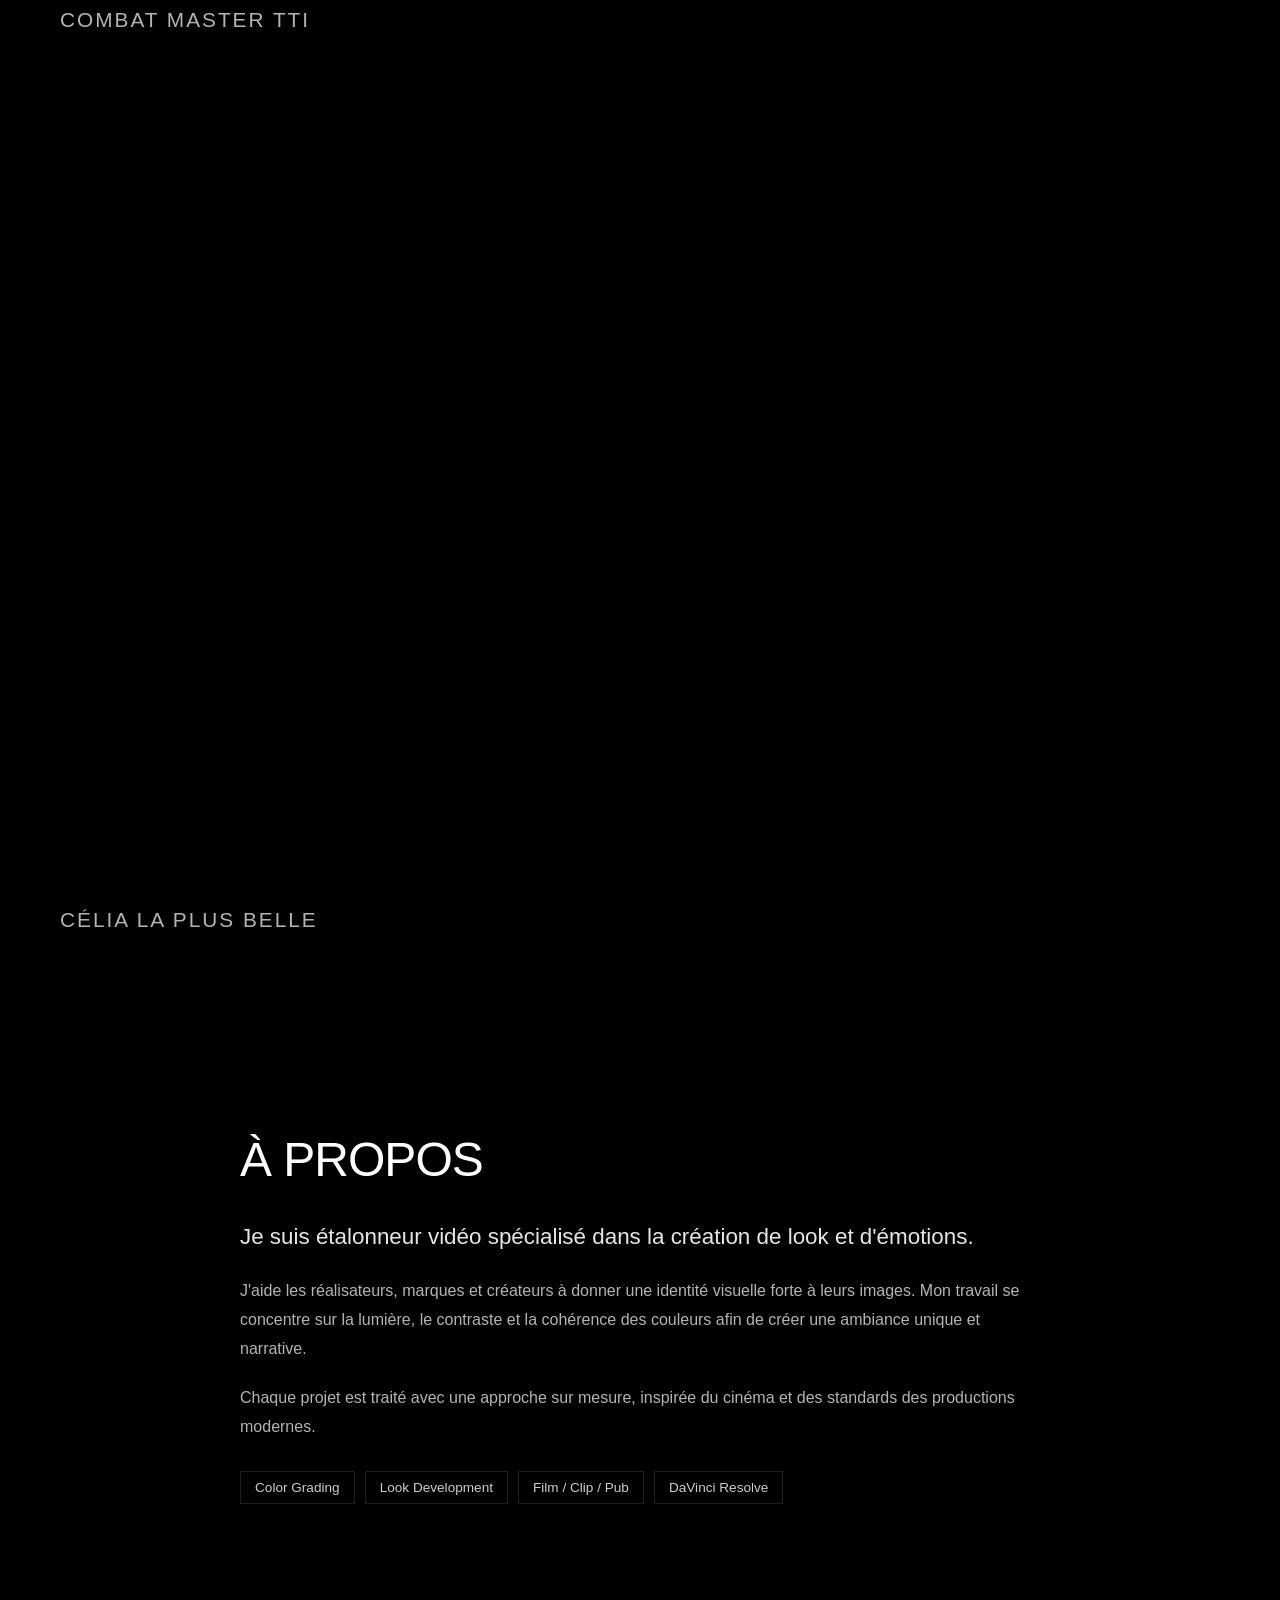
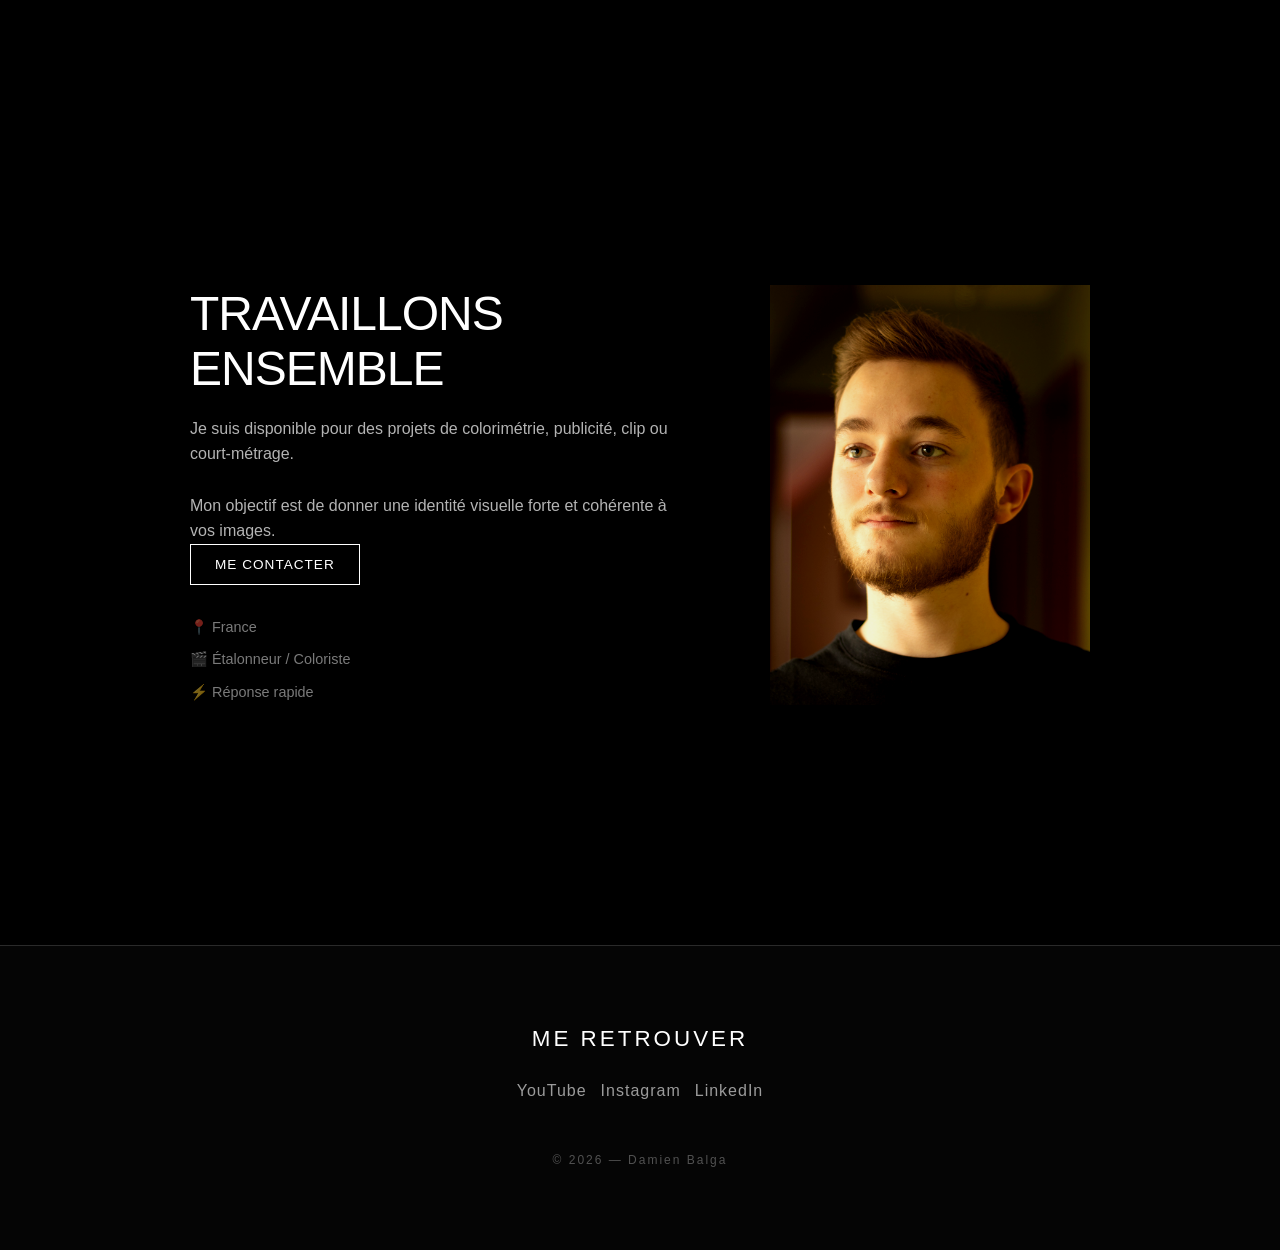
==== commit 1a8626f9: "Update index.html" ====
--- a/index.html
+++ b/index.html
@@ -33,6 +33,7 @@
 
     <nav>
       <a href="work.html">Réalisations</a>
+      <a href="stills.html">Stills</a>
       <a href="#before">Avant / Après</a>
       <a href="#work">Extraits</a>
       <a href="#about">À Propos</a>
@@ -50,7 +51,7 @@
 
     <div class="hero-portrait">
       <div class="portrait-frame">
-        <img src="moi.jpg" alt="Damien Balga">
+        <img src="img/moi.jpg" alt="Damien Balga">
       </div>
     </div>
   </section>
@@ -64,20 +65,20 @@
 
     <div class="compare-grid">
       <div class="compare">
-        <img src="before.jpg" class="img-before" alt="Avant">
-        <img src="after.jpg" class="img-after" alt="Après">
+        <img src="img/before.jpg" class="img-before" alt="Avant">
+        <img src="img/after.jpg" class="img-after" alt="Après">
         <div class="slider"></div>
       </div>
 
       <div class="compare">
-        <img src="before2.jpg" class="img-before" alt="Avant">
-        <img src="after2.jpg" class="img-after" alt="Après">
+        <img src="img/before2.jpg" class="img-before" alt="Avant">
+        <img src="img/after2.jpg" class="img-after" alt="Après">
         <div class="slider"></div>
       </div>
 
       <div class="compare">
-        <img src="before3.jpg" class="img-before" alt="Avant">
-        <img src="after3.jpg" class="img-after" alt="Après">
+        <img src="img/before3.jpg" class="img-before" alt="Avant">
+        <img src="img/after3.jpg" class="img-after" alt="Après">
         <div class="slider"></div>
       </div>
     </div>
@@ -174,7 +175,7 @@
     </div>
 
     <div class="contact-visual">
-      <img src="moi.jpg" alt="Damien Balga">
+      <img src="img/moi.jpg" alt="Damien Balga">
     </div>
   </section>
 
@@ -183,7 +184,6 @@
     <h2>Me retrouver</h2>
 
     <div class="links">
-      <a href="https://linktr.ee/damienbalga" target="_blank" rel="noopener">Linktree</a>
       <a href="https://www.youtube.com/@damienbalga" target="_blank" rel="noopener">YouTube</a>
       <a href="https://www.instagram.com/damien.balga/" target="_blank" rel="noopener">Instagram</a>
       <a href="https://www.linkedin.com/in/damien-balga-étudiant-création-numérique-colorimétrie-cinéma-montage-graphisme/" target="_blank" rel="noopener">LinkedIn</a>
--- a/style.css
+++ b/style.css
@@ -163,6 +163,10 @@
   font-size: 1rem;
 }
 
+
+/* =========================
+   NAV DESKTOP
+========================= */
 nav {
   display: flex;
   align-items: center;
@@ -179,14 +183,19 @@
   transition: opacity 0.2s;
 }
 
-nav a:hover { opacity: 1; }
-
+nav a:hover {
+  opacity: 1;
+}
+
+/* bouton contact */
 .cta {
   border: 1px solid white;
   padding: 5px 10px;
 }
 
-/* HAMBURGER MENU */
+/* =========================
+   HAMBURGER ICON
+========================= */
 .menu-toggle {
   display: none;
   flex-direction: column;
@@ -205,14 +214,72 @@
   transition: all 0.3s ease;
 }
 
+/* animation burger → croix */
 .menu-toggle.active span:nth-child(1) {
   transform: translateY(7px) rotate(45deg);
 }
+
 .menu-toggle.active span:nth-child(2) {
   opacity: 0;
 }
+
 .menu-toggle.active span:nth-child(3) {
   transform: translateY(-7px) rotate(-45deg);
+}
+
+/* =========================
+   MOBILE MENU
+========================= */
+@media (max-width: 768px) {
+
+  /* afficher burger */
+  .menu-toggle {
+    display: flex;
+  }
+
+  /* menu caché par défaut */
+  nav {
+    position: fixed;
+    top: 0;
+    right: -100%;
+    width: 100%;
+    height: 100vh;
+    background: #0a0a0a;
+
+    display: flex;
+    flex-direction: column;
+    justify-content: center;
+    align-items: center;
+
+    gap: 20px;
+
+    transition: right 0.4s ease;
+    z-index: 100;
+  }
+
+  /* menu ouvert */
+  nav.open {
+    right: 0;
+  }
+
+  /* liens */
+  nav a {
+    font-size: 22px;
+    margin: 0;
+    opacity: 0.7;
+  }
+
+  nav a:hover {
+    opacity: 1;
+  }
+
+
+  /* bouton contact stylé */
+  nav a.cta {
+    border: none;
+    padding: 12px 24px;
+    opacity: 0.7; 
+  }
 }
 
 /* =========================
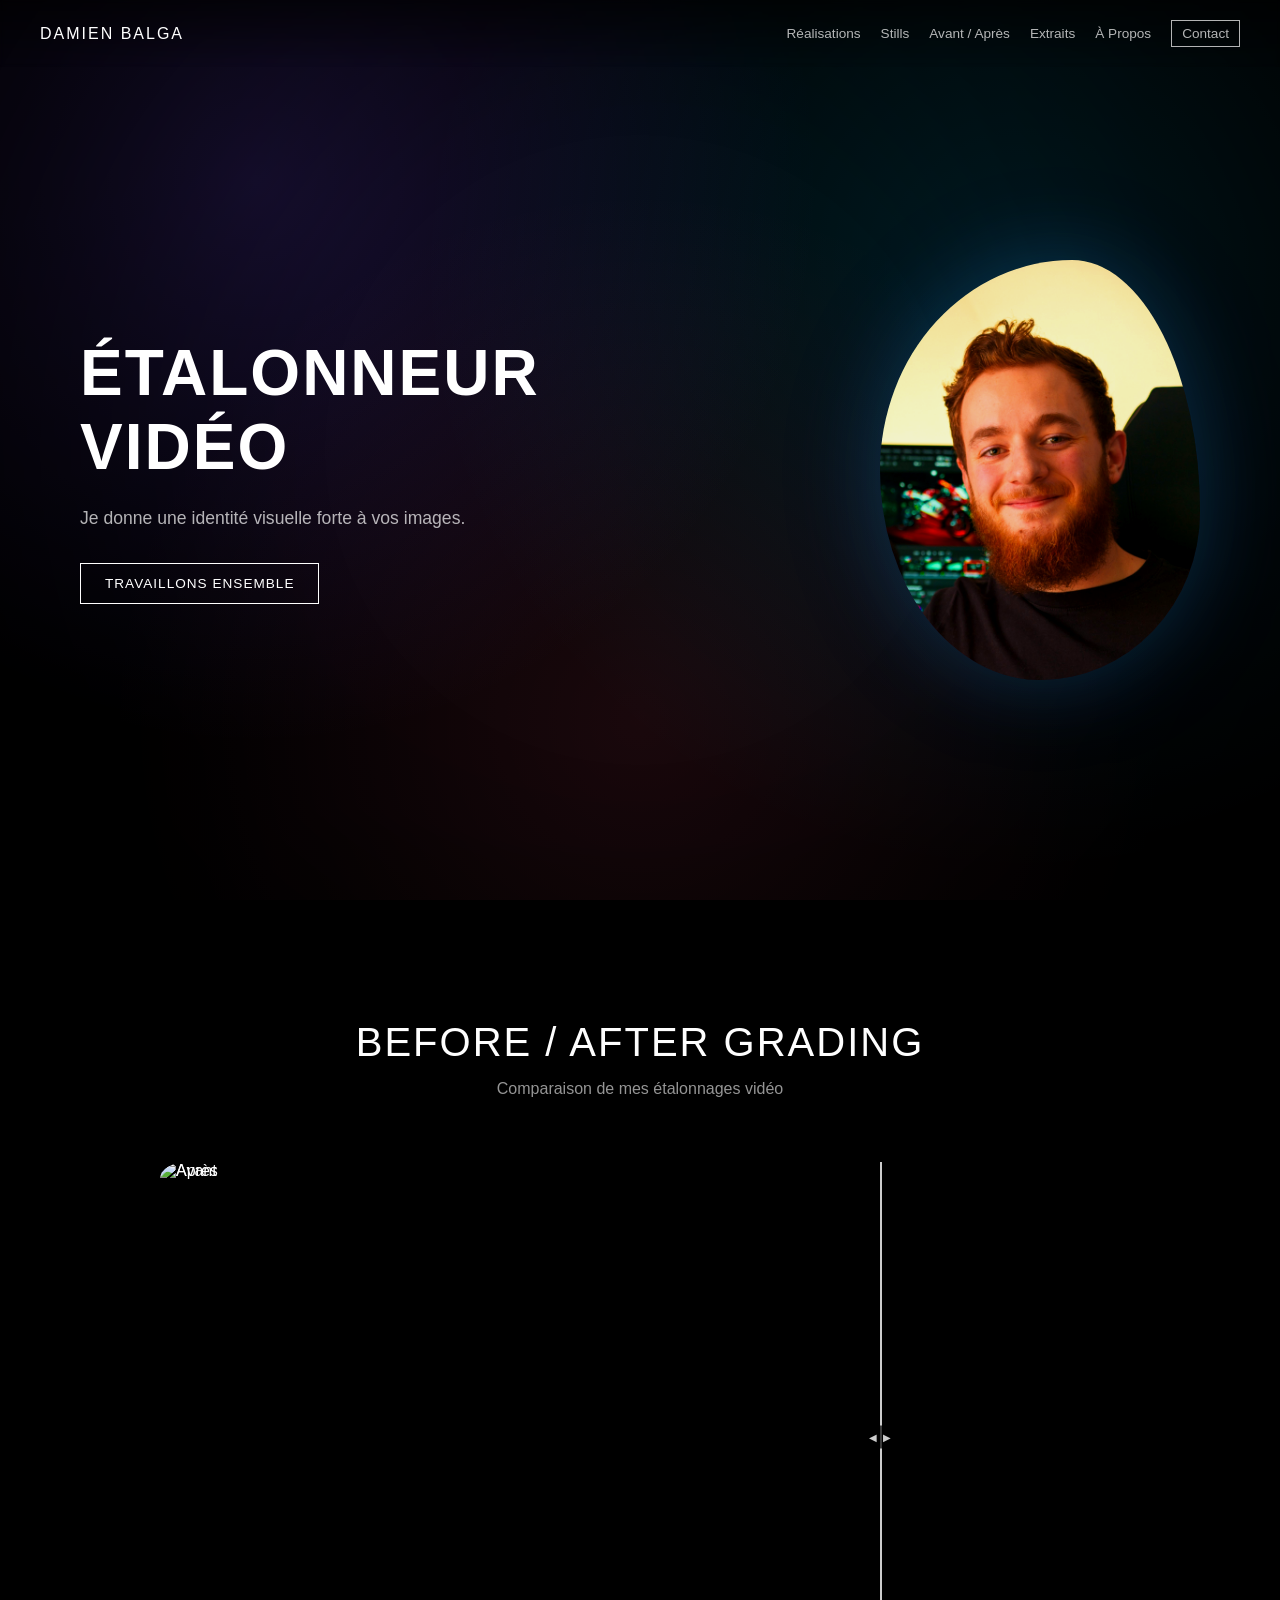
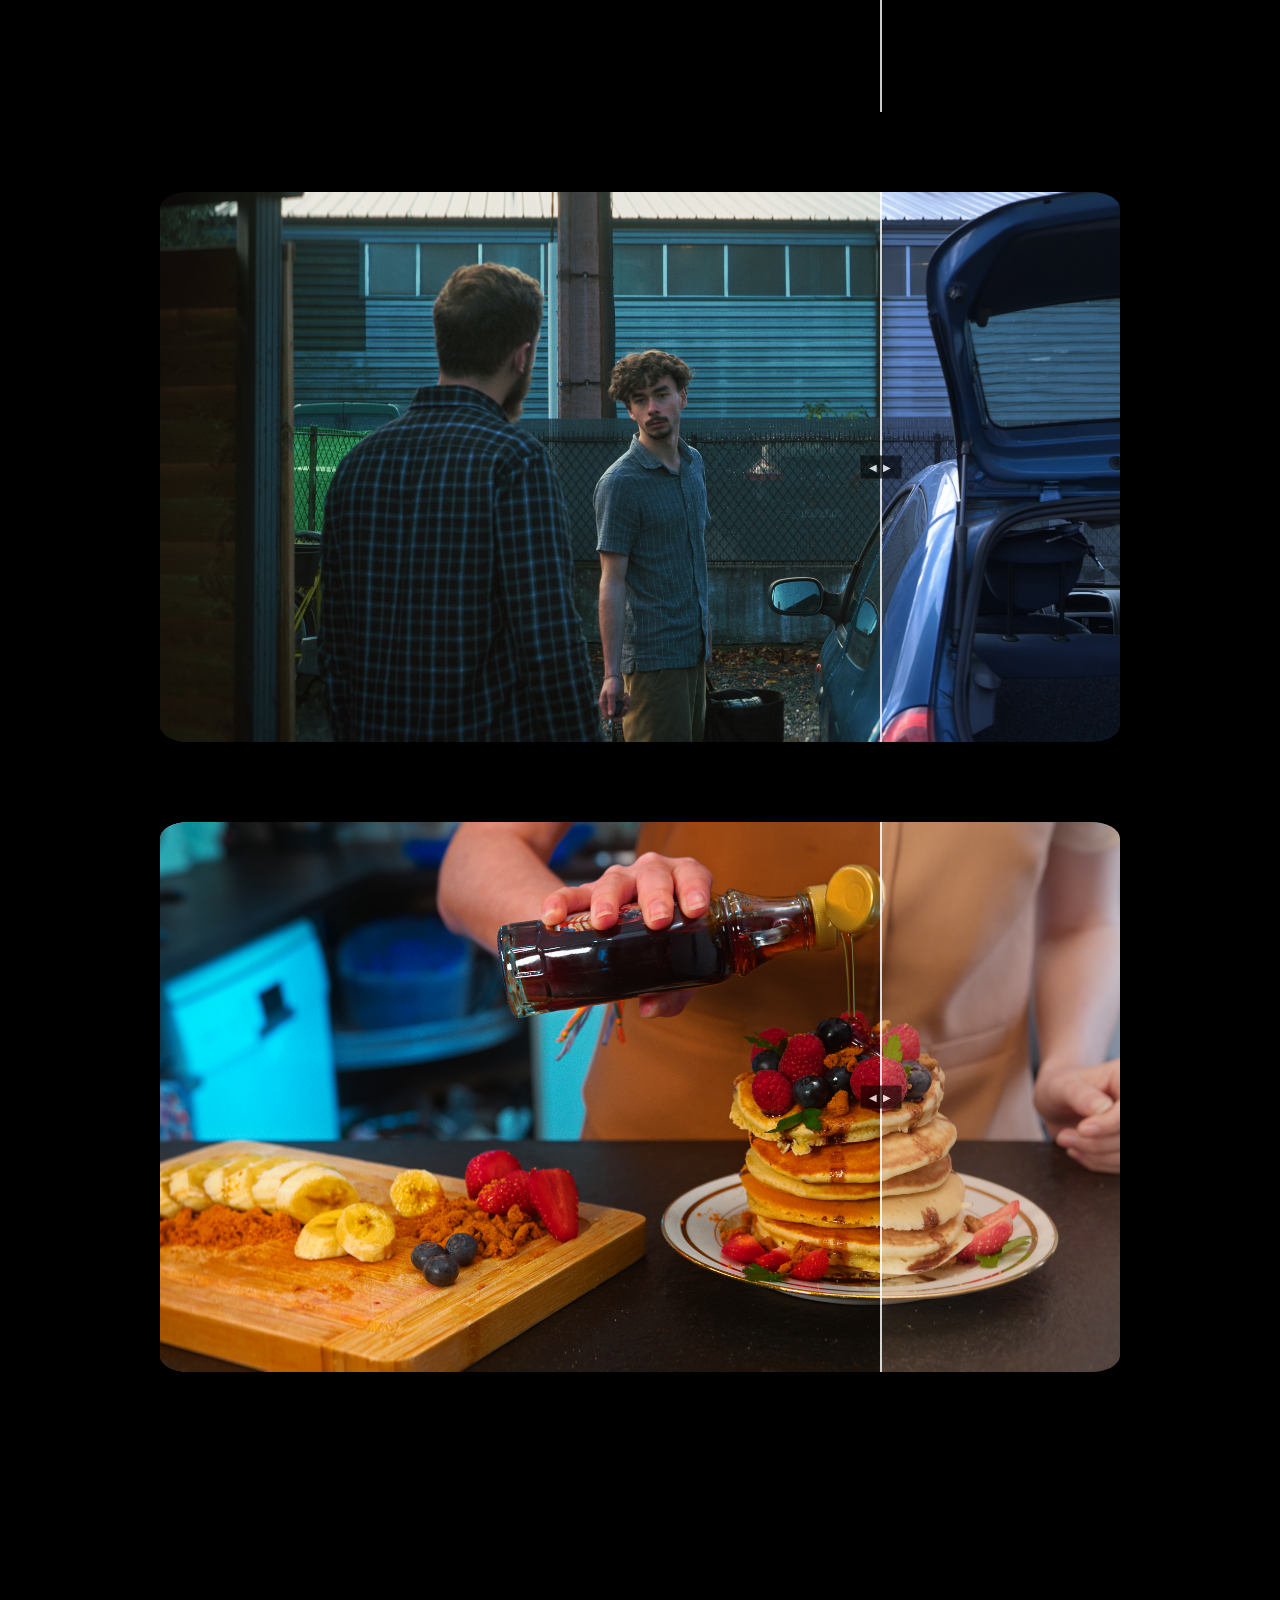
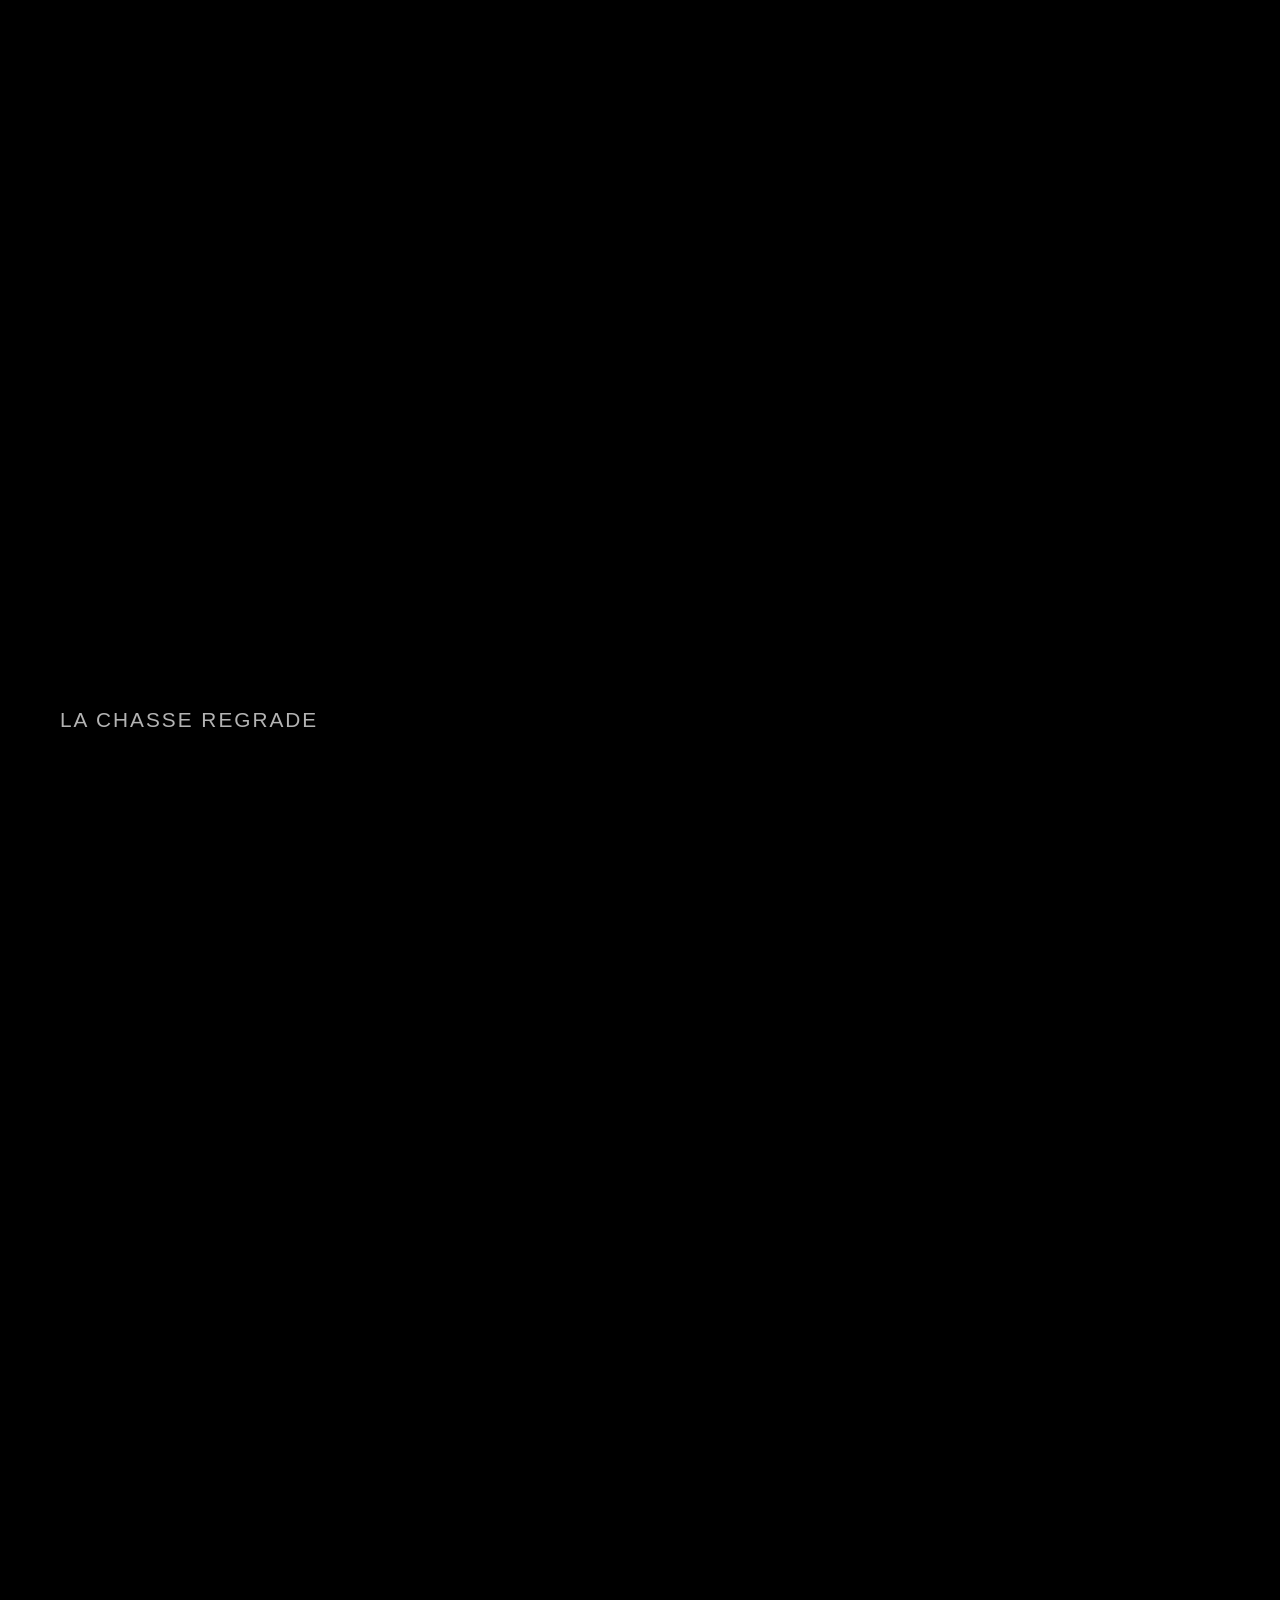
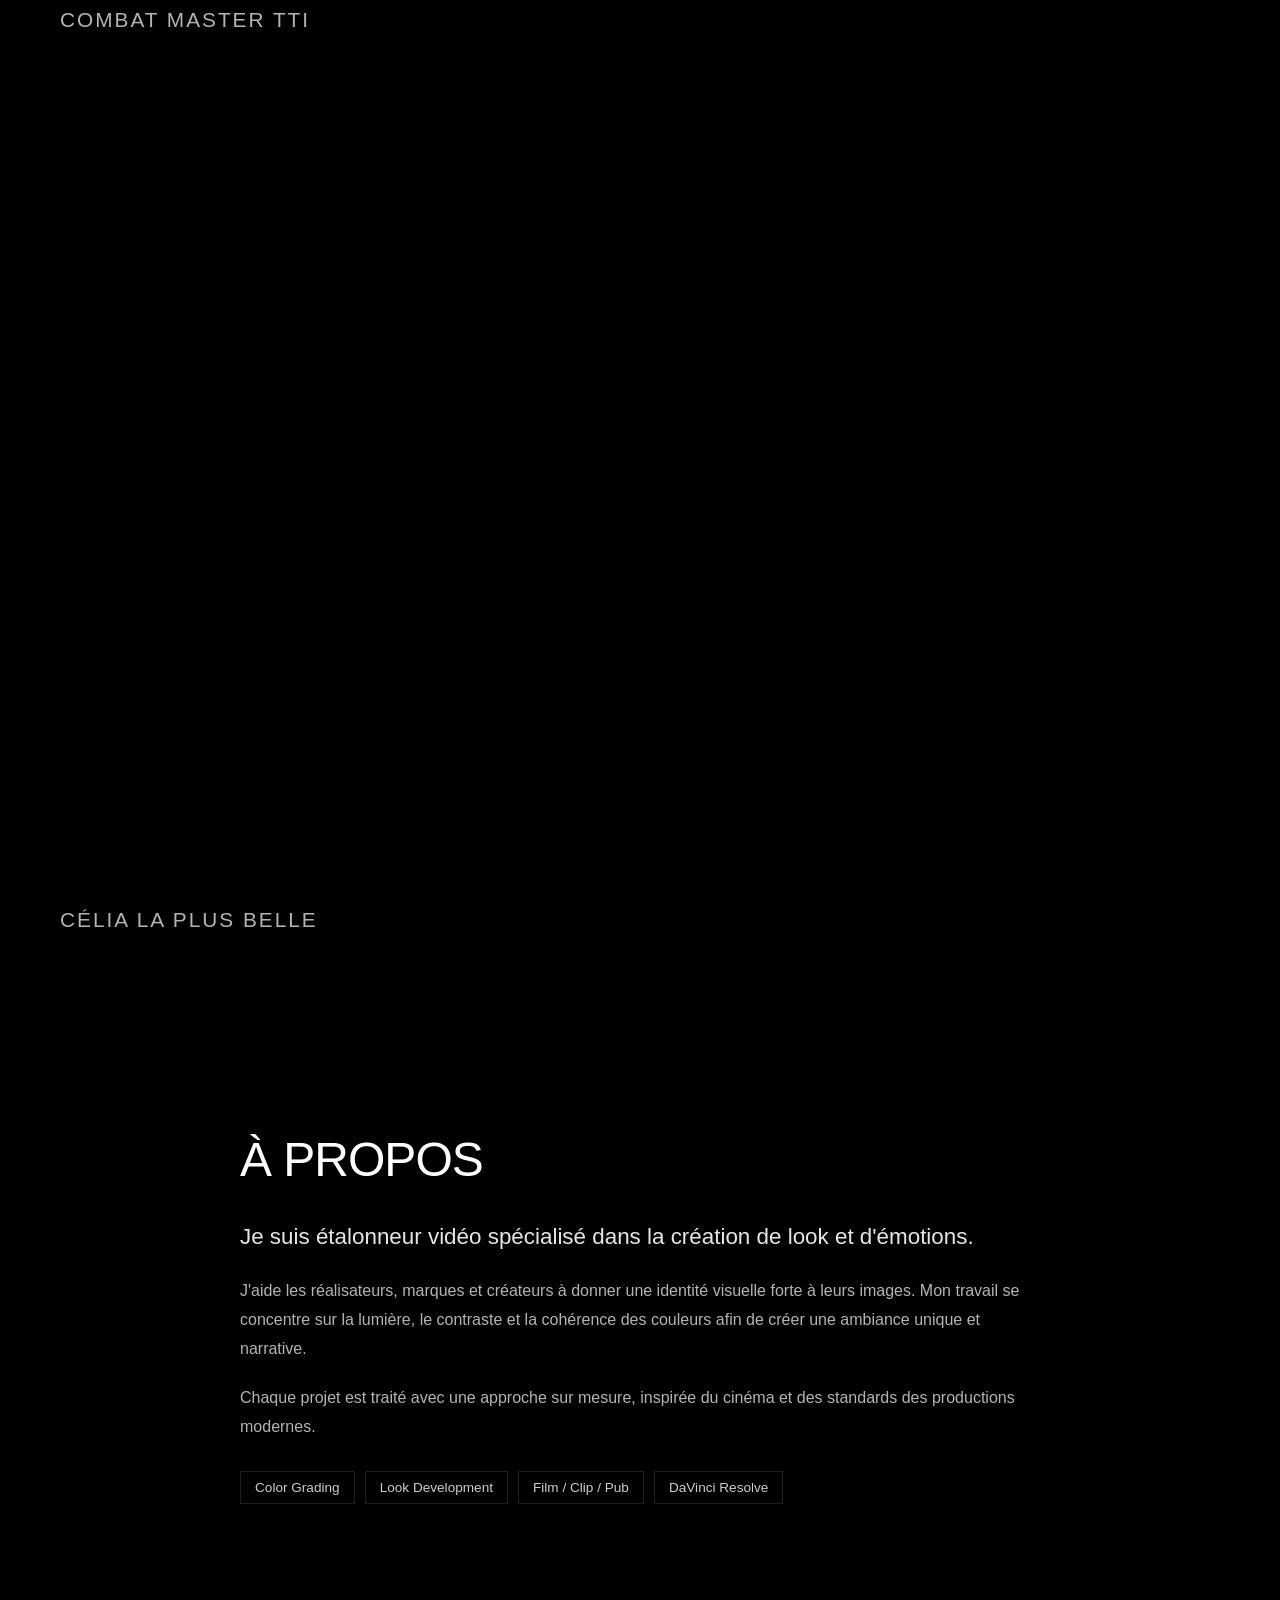
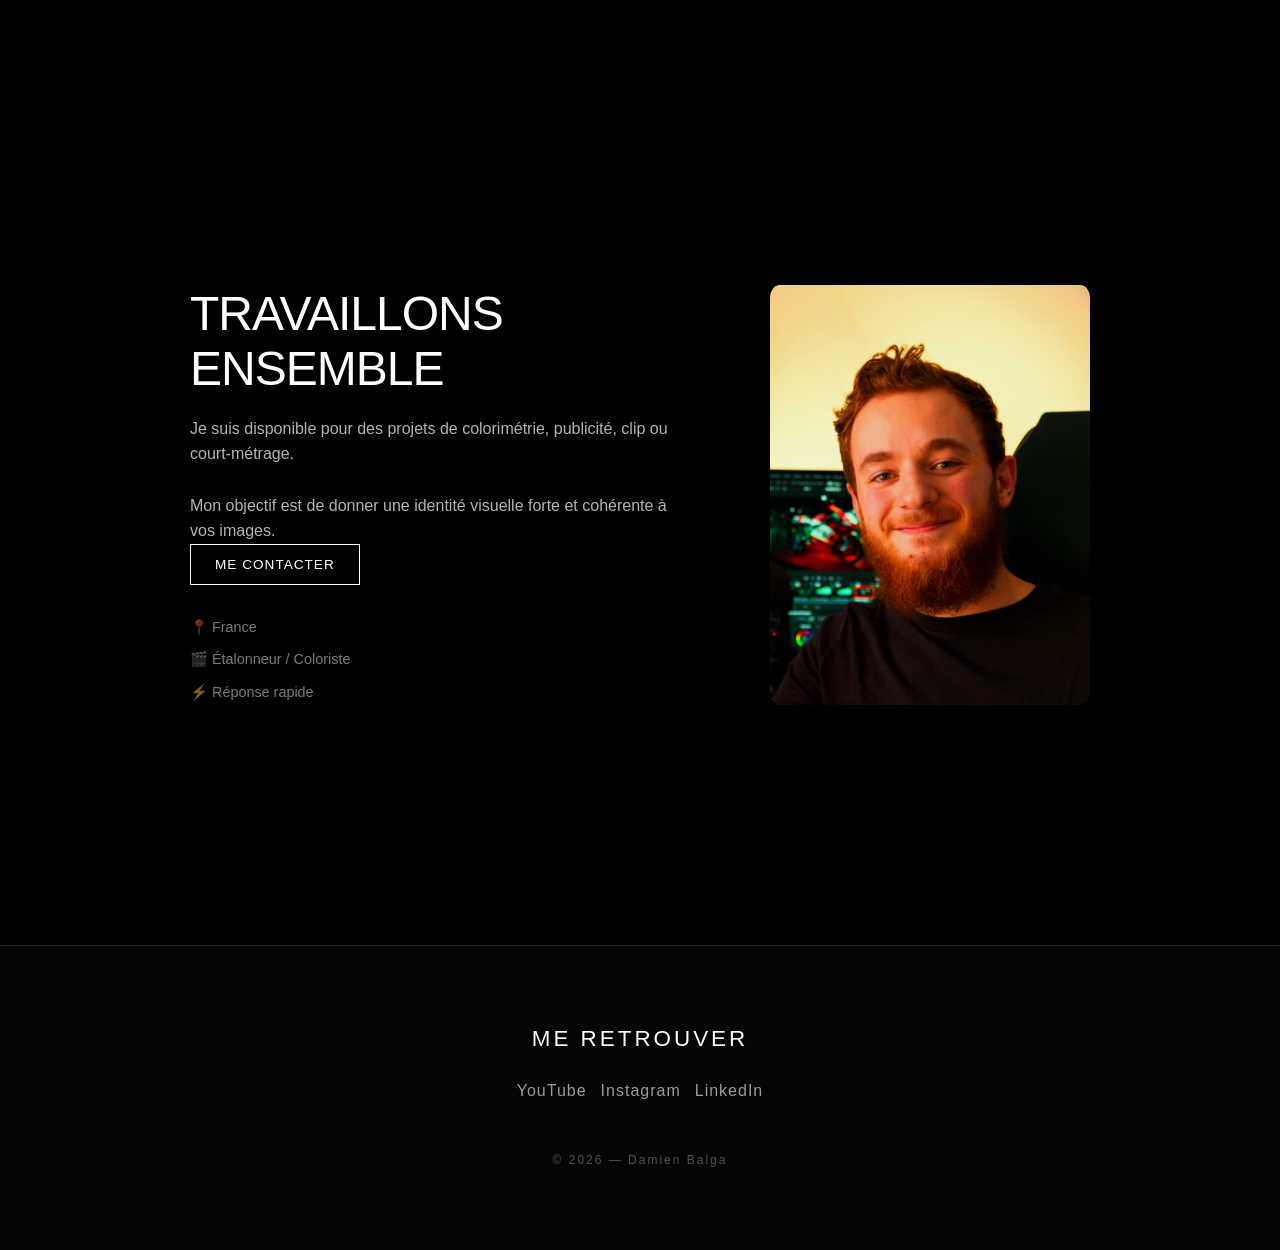
==== commit 7262b773: "Update index.html" ====
--- a/index.html
+++ b/index.html
@@ -51,7 +51,7 @@
 
     <div class="hero-portrait">
       <div class="portrait-frame">
-        <img src="img/moi.jpg" alt="Damien Balga">
+        <img src="img/PP.jpg" alt="Damien Balga">
       </div>
     </div>
   </section>
@@ -175,7 +175,7 @@
     </div>
 
     <div class="contact-visual">
-      <img src="img/moi.jpg" alt="Damien Balga">
+      <img src="img/PP.jpg" alt="Damien Balga">
     </div>
   </section>
 
--- a/style.css
+++ b/style.css
@@ -943,3 +943,9 @@
     height: 190px;
   }
 }
+img {
+    width: 100%;
+  height: 100%;
+  border-radius: 3%;
+  display: block;
+}
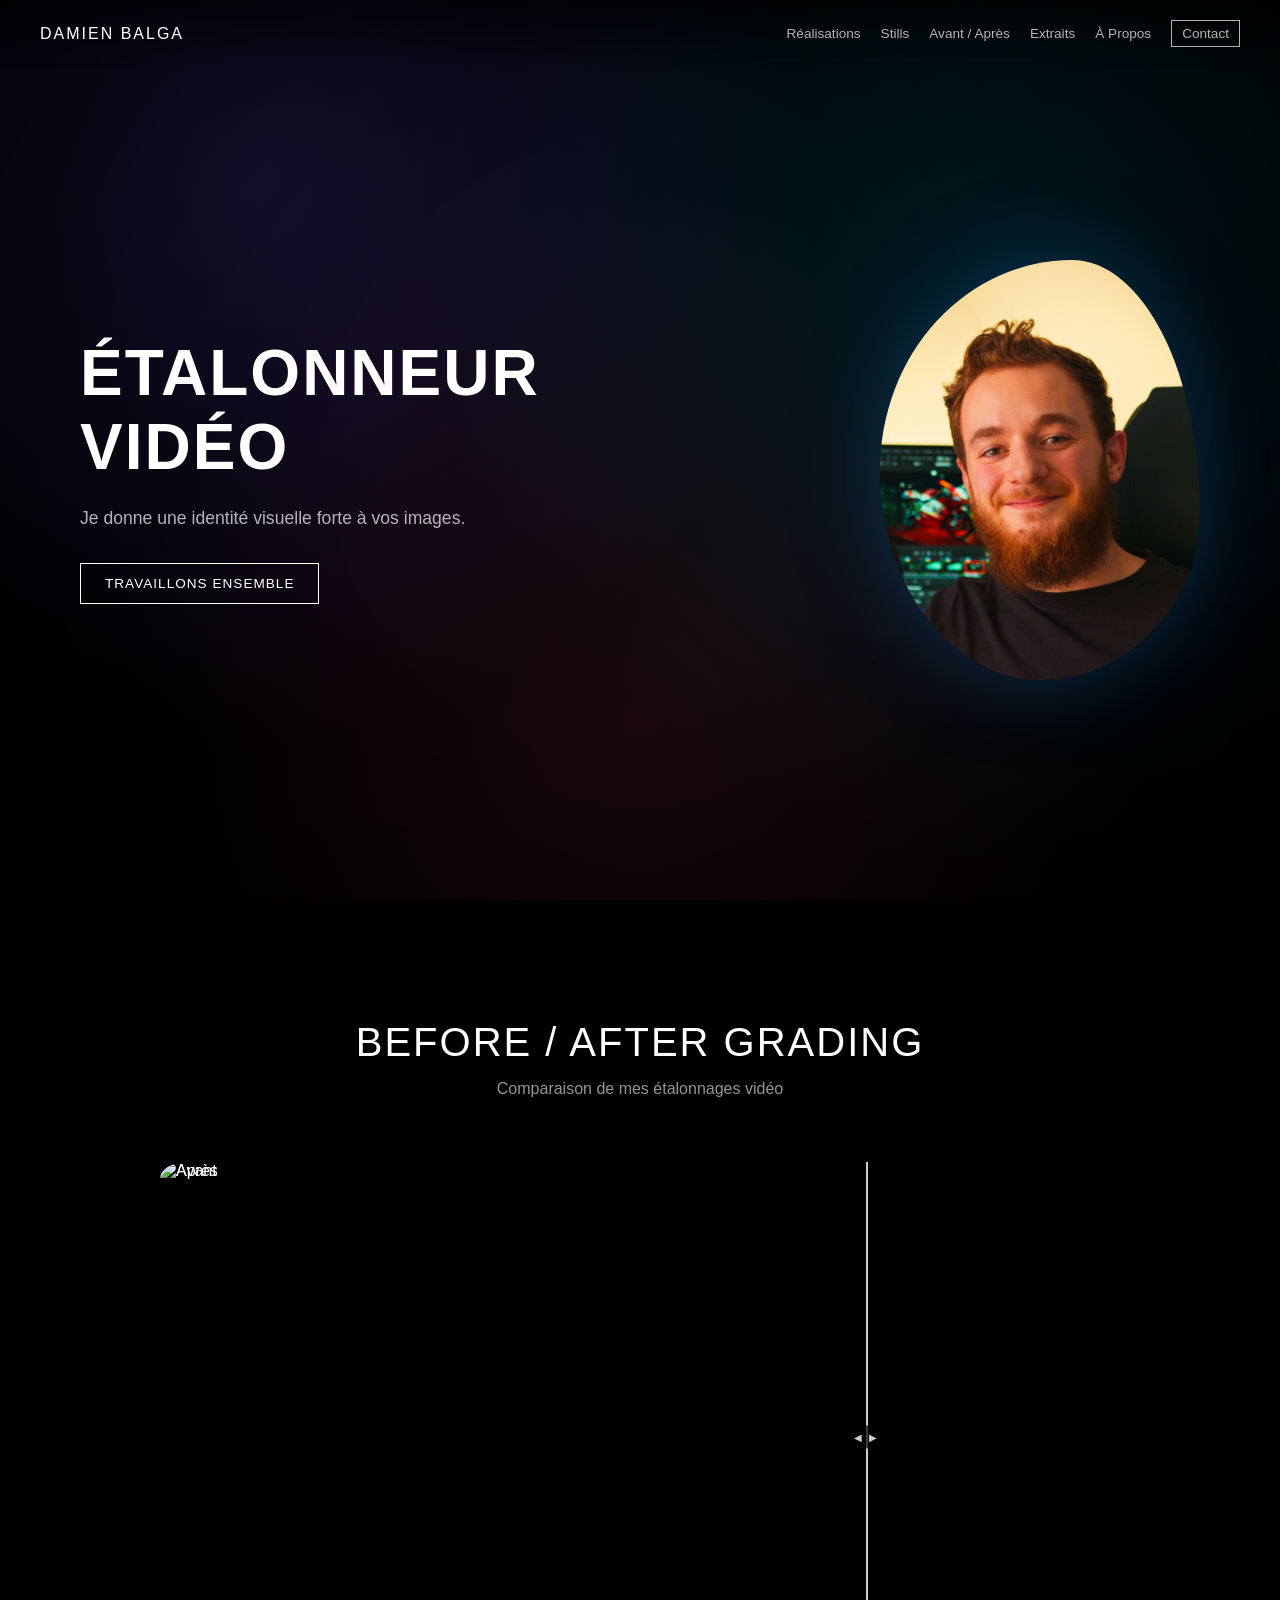
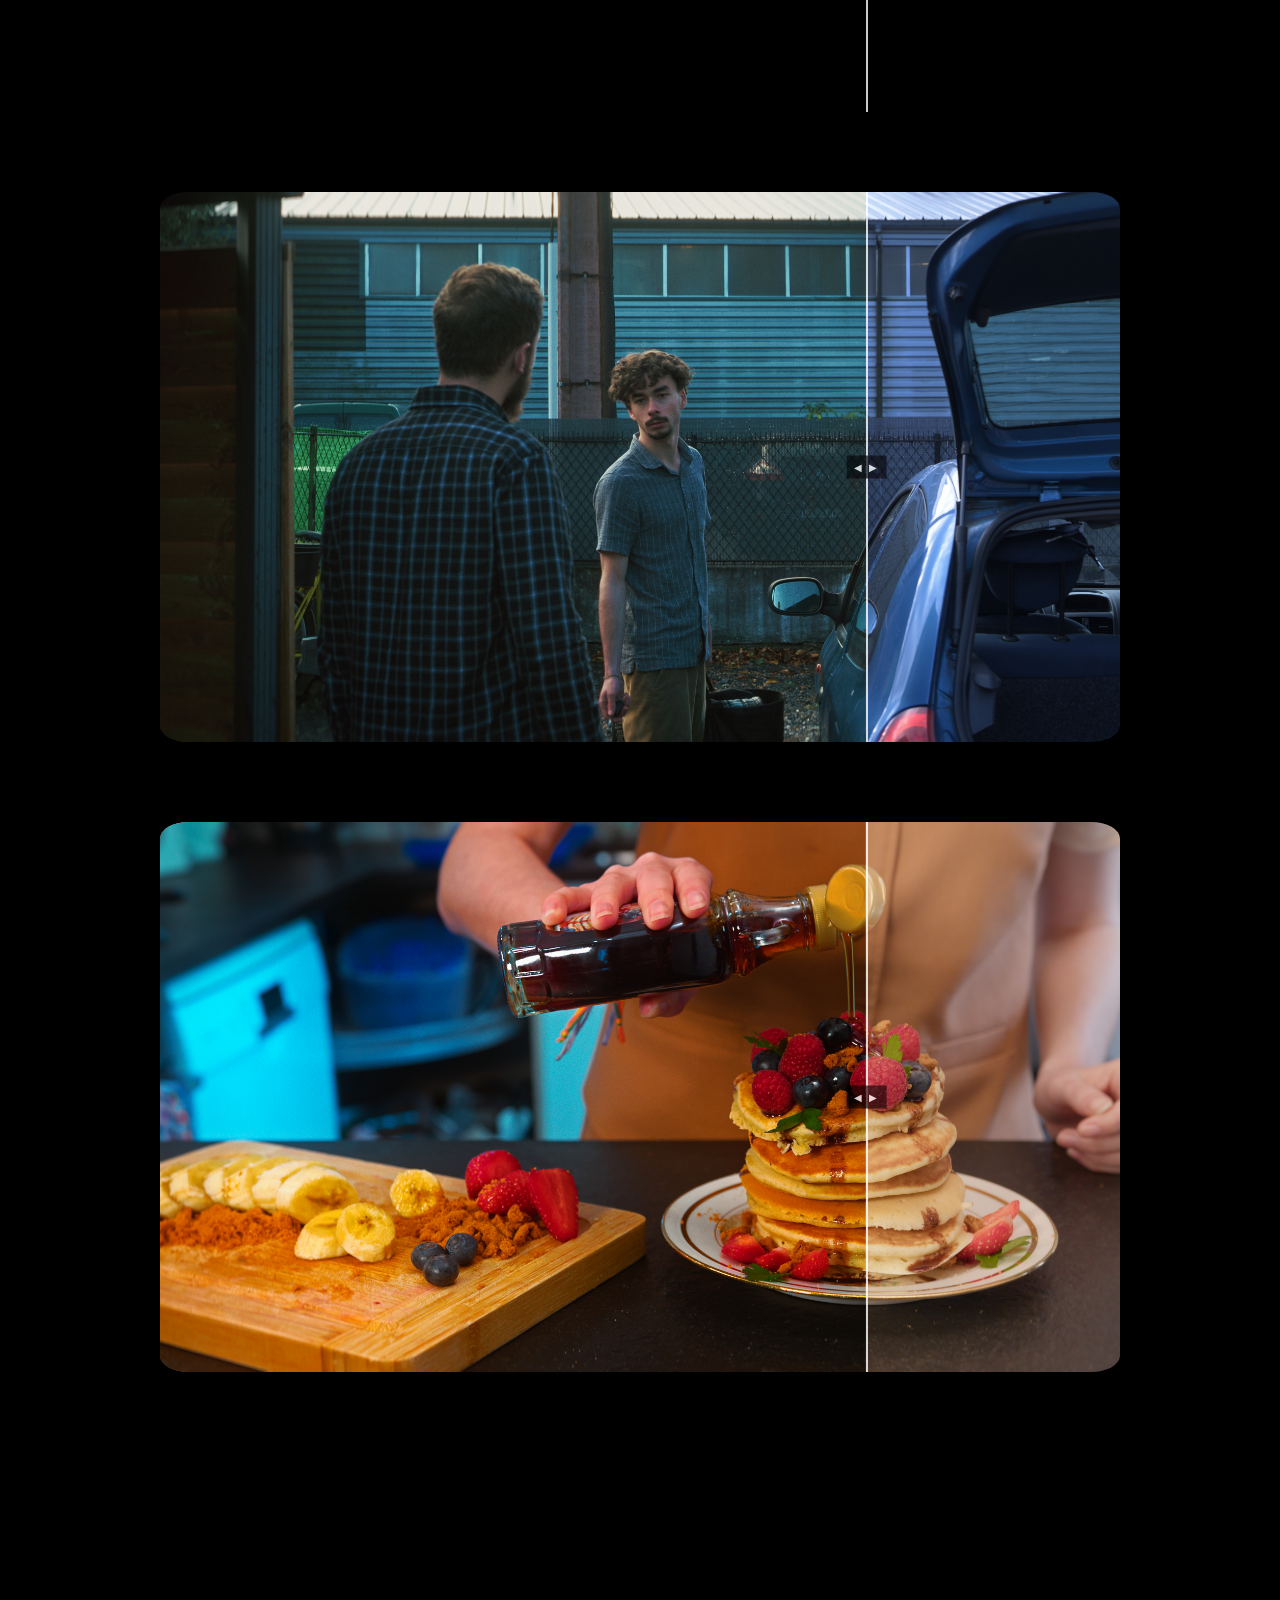
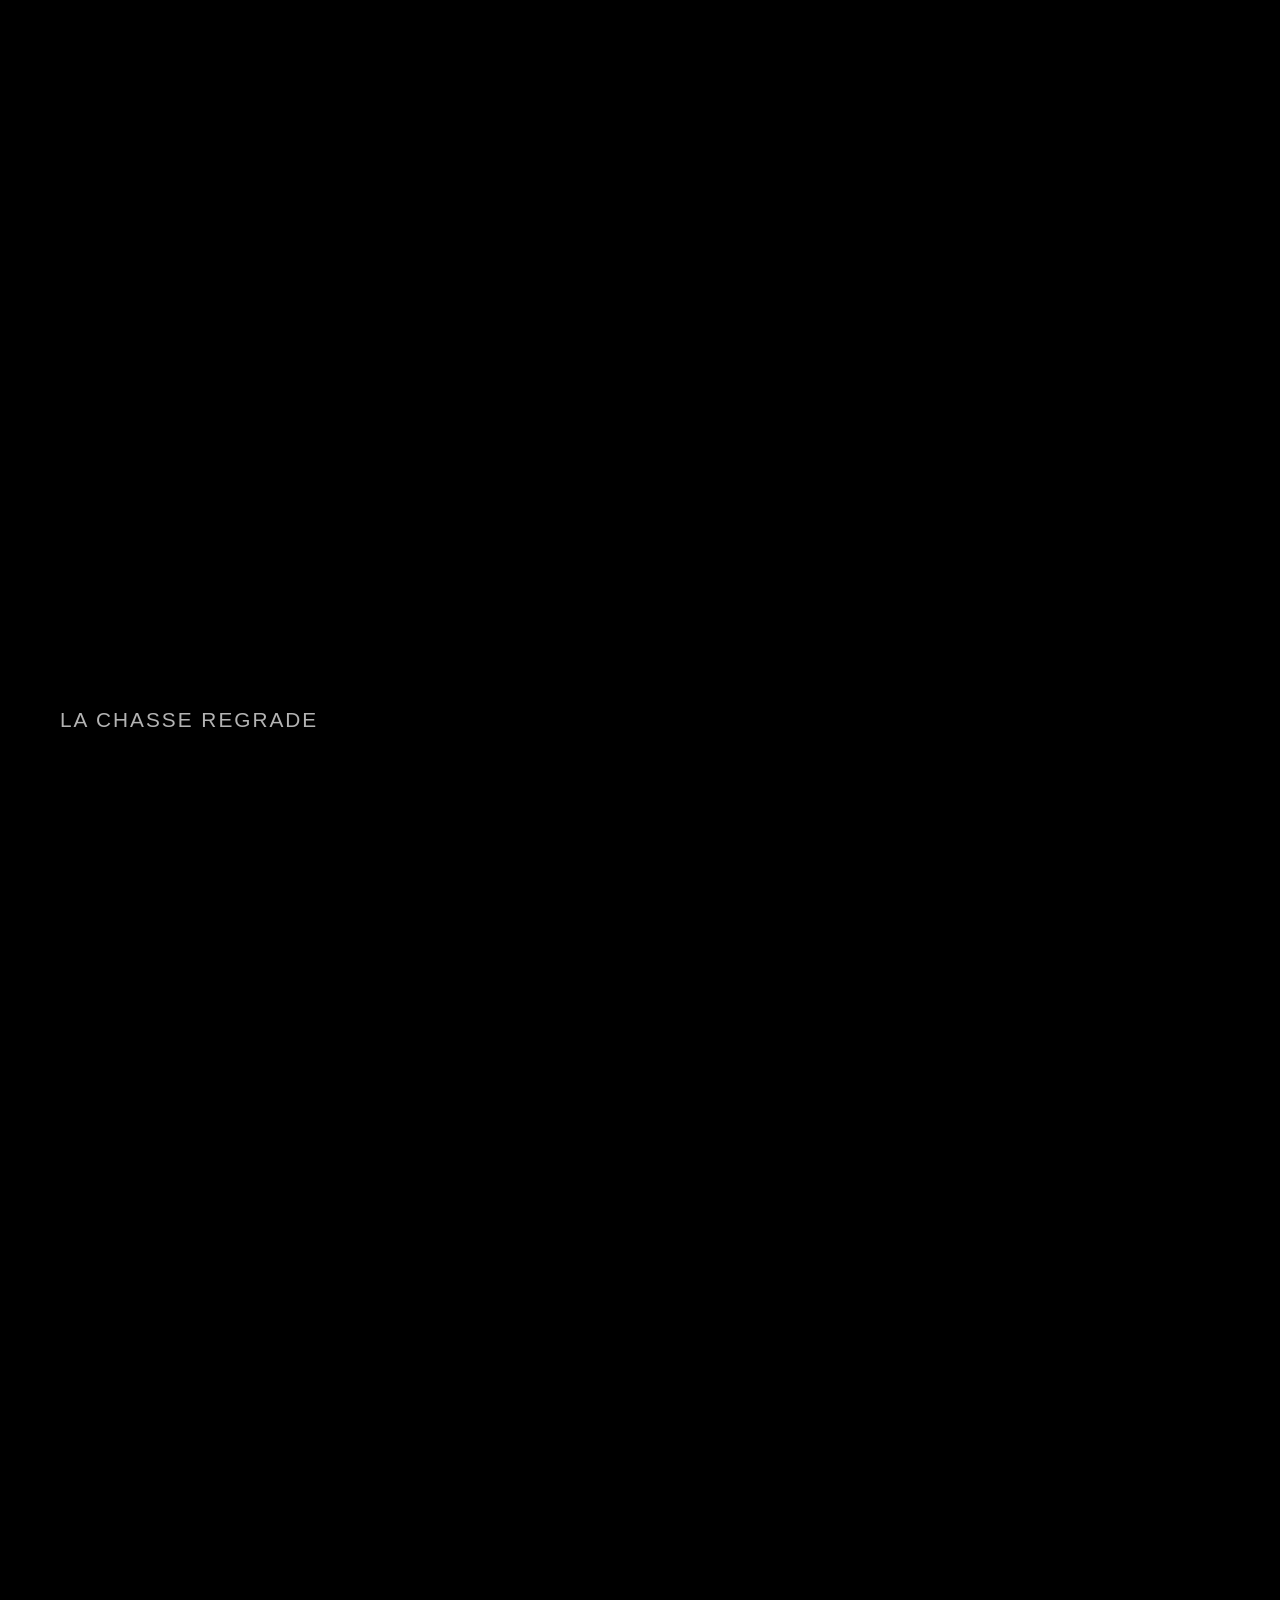
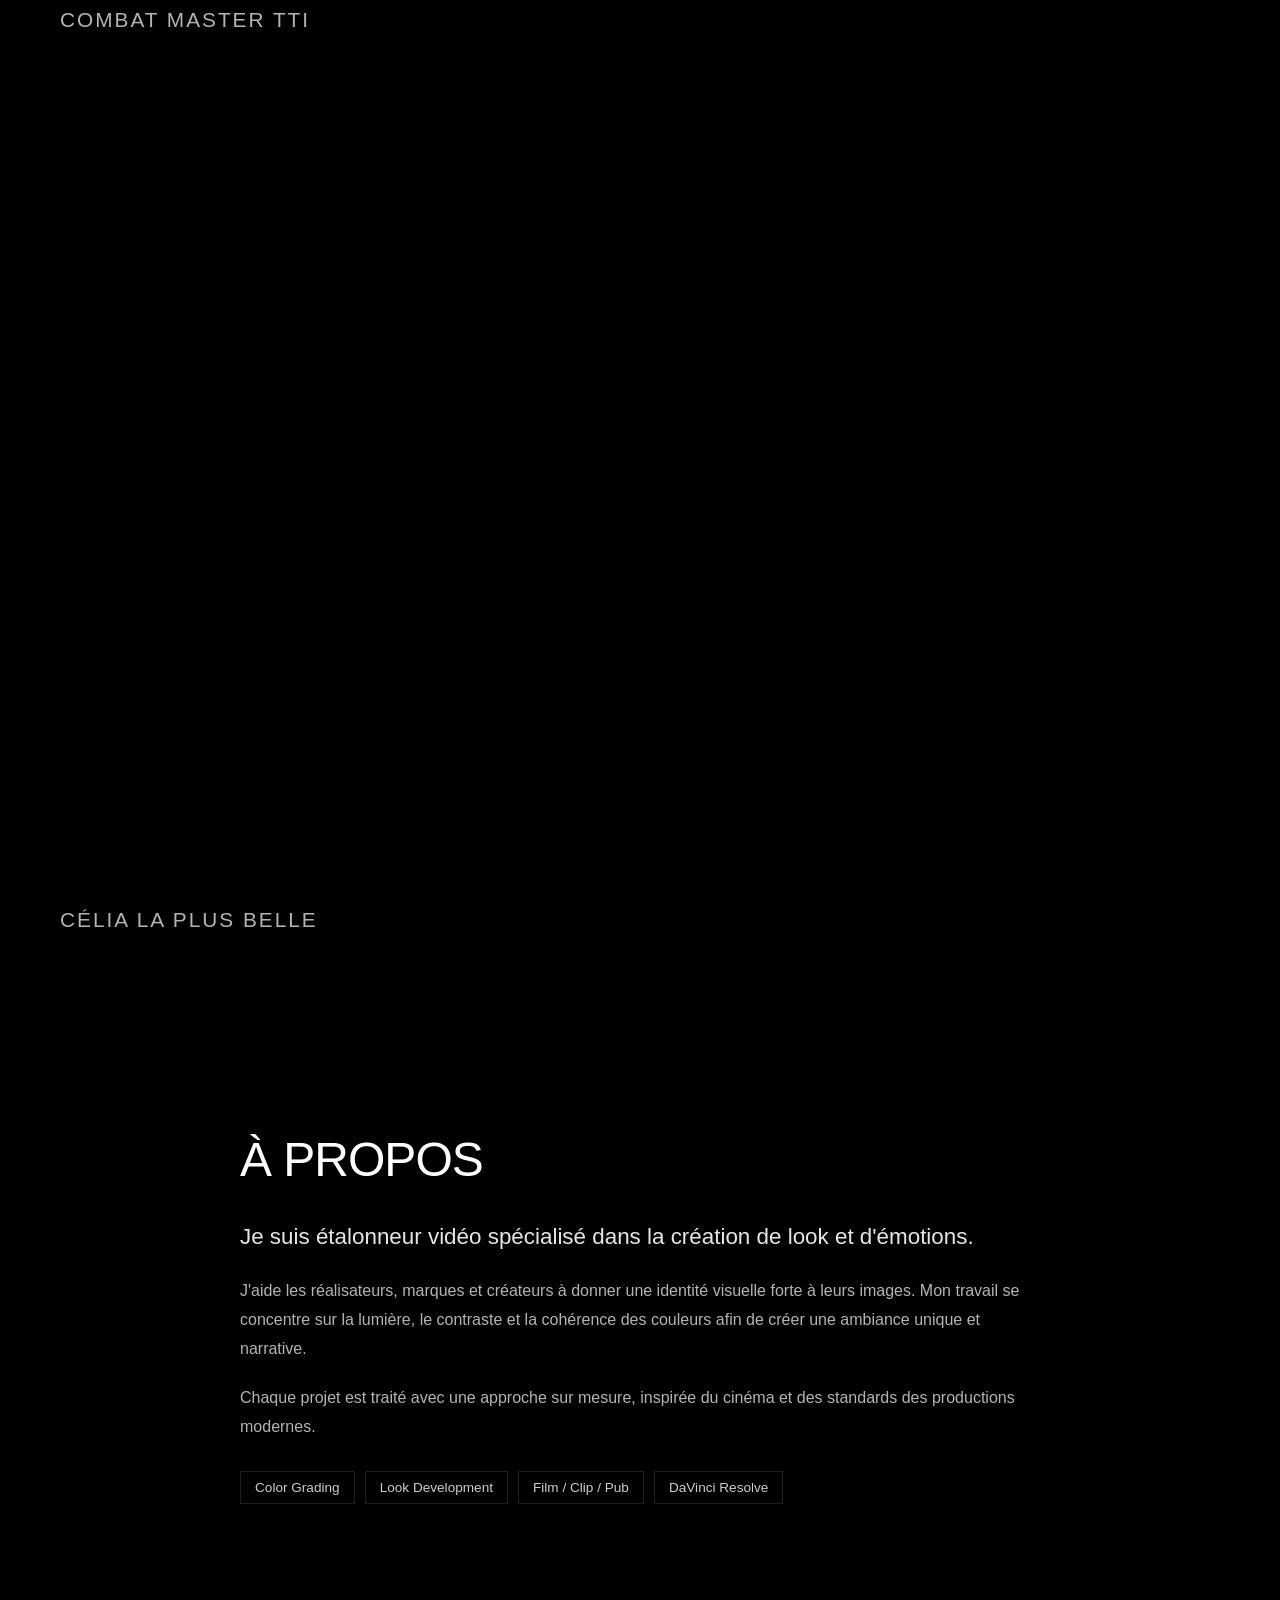
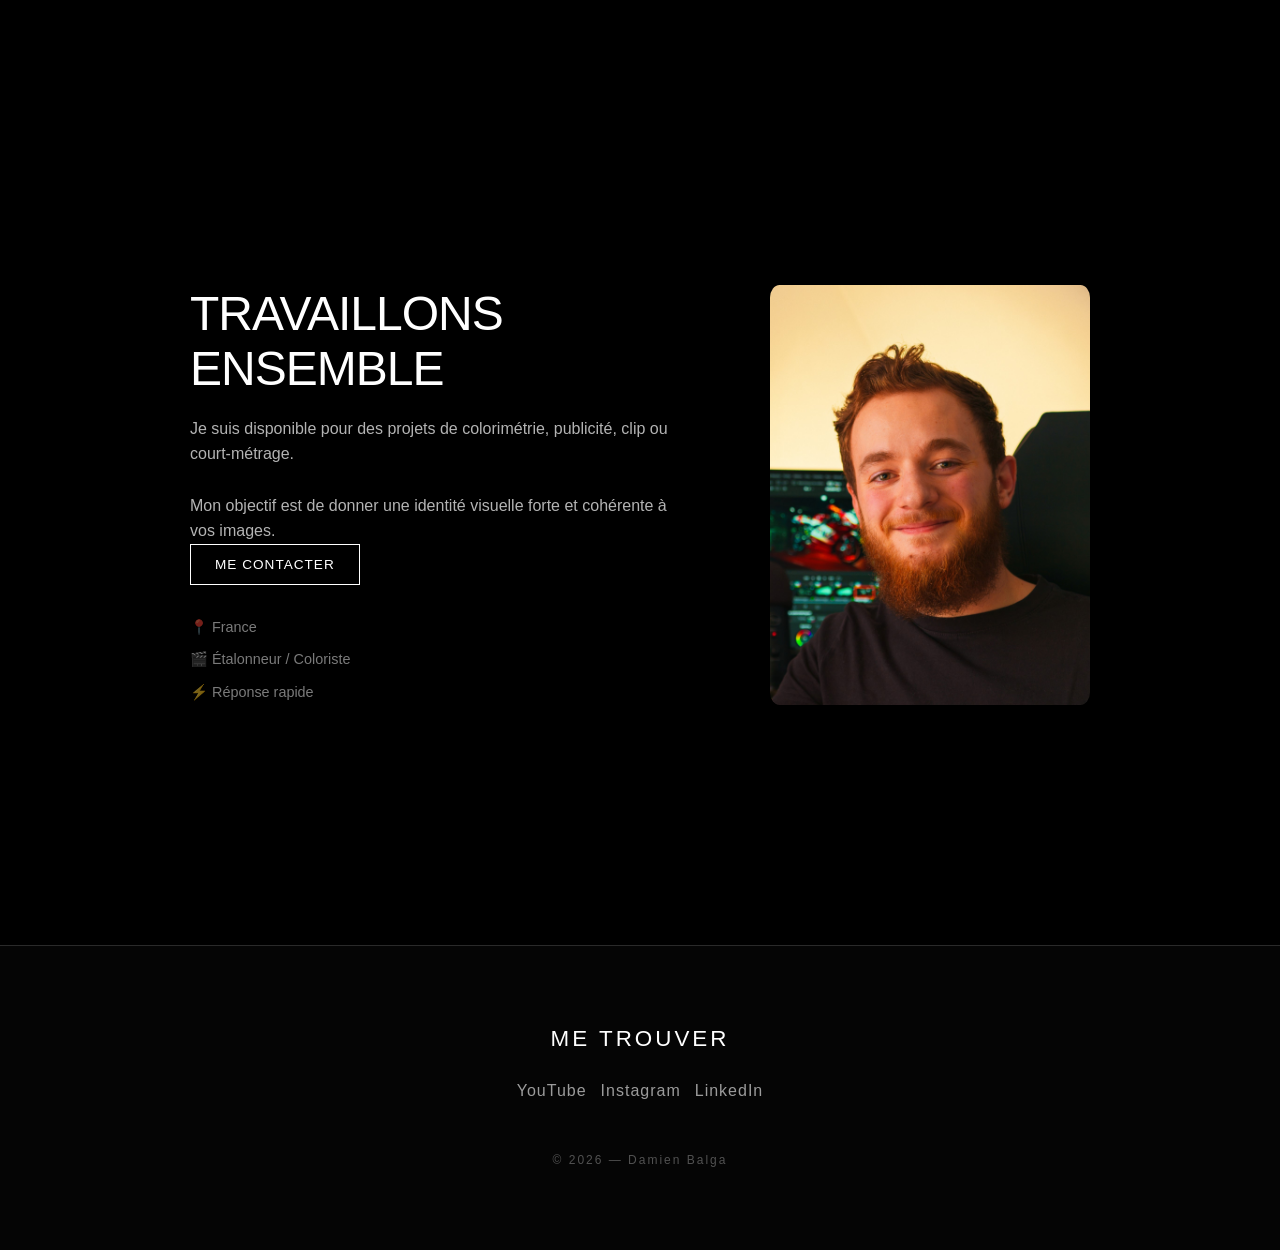
==== commit 95356035: "Update index.html" ====
--- a/index.html
+++ b/index.html
@@ -181,7 +181,7 @@
 
   <!-- FOOTER -->
   <footer class="linktree">
-    <h2>Me retrouver</h2>
+    <h2>Me trouver</h2>
 
     <div class="links">
       <a href="https://www.youtube.com/@damienbalga" target="_blank" rel="noopener">YouTube</a>
--- a/style.css
+++ b/style.css
@@ -332,7 +332,6 @@
   width: 100%;
   height: 100%;
   object-fit: cover;
-  filter: contrast(1.15) saturate(1.1) brightness(0.95);
 }
 
 .portrait-frame::before {
@@ -602,7 +601,6 @@
   width: 320px;
   height: 420px;
   object-fit: cover;
-  filter: contrast(1.15) saturate(1.1) brightness(0.95);
   box-shadow: 0 30px 80px rgba(0,0,0,0.8);
 }
 
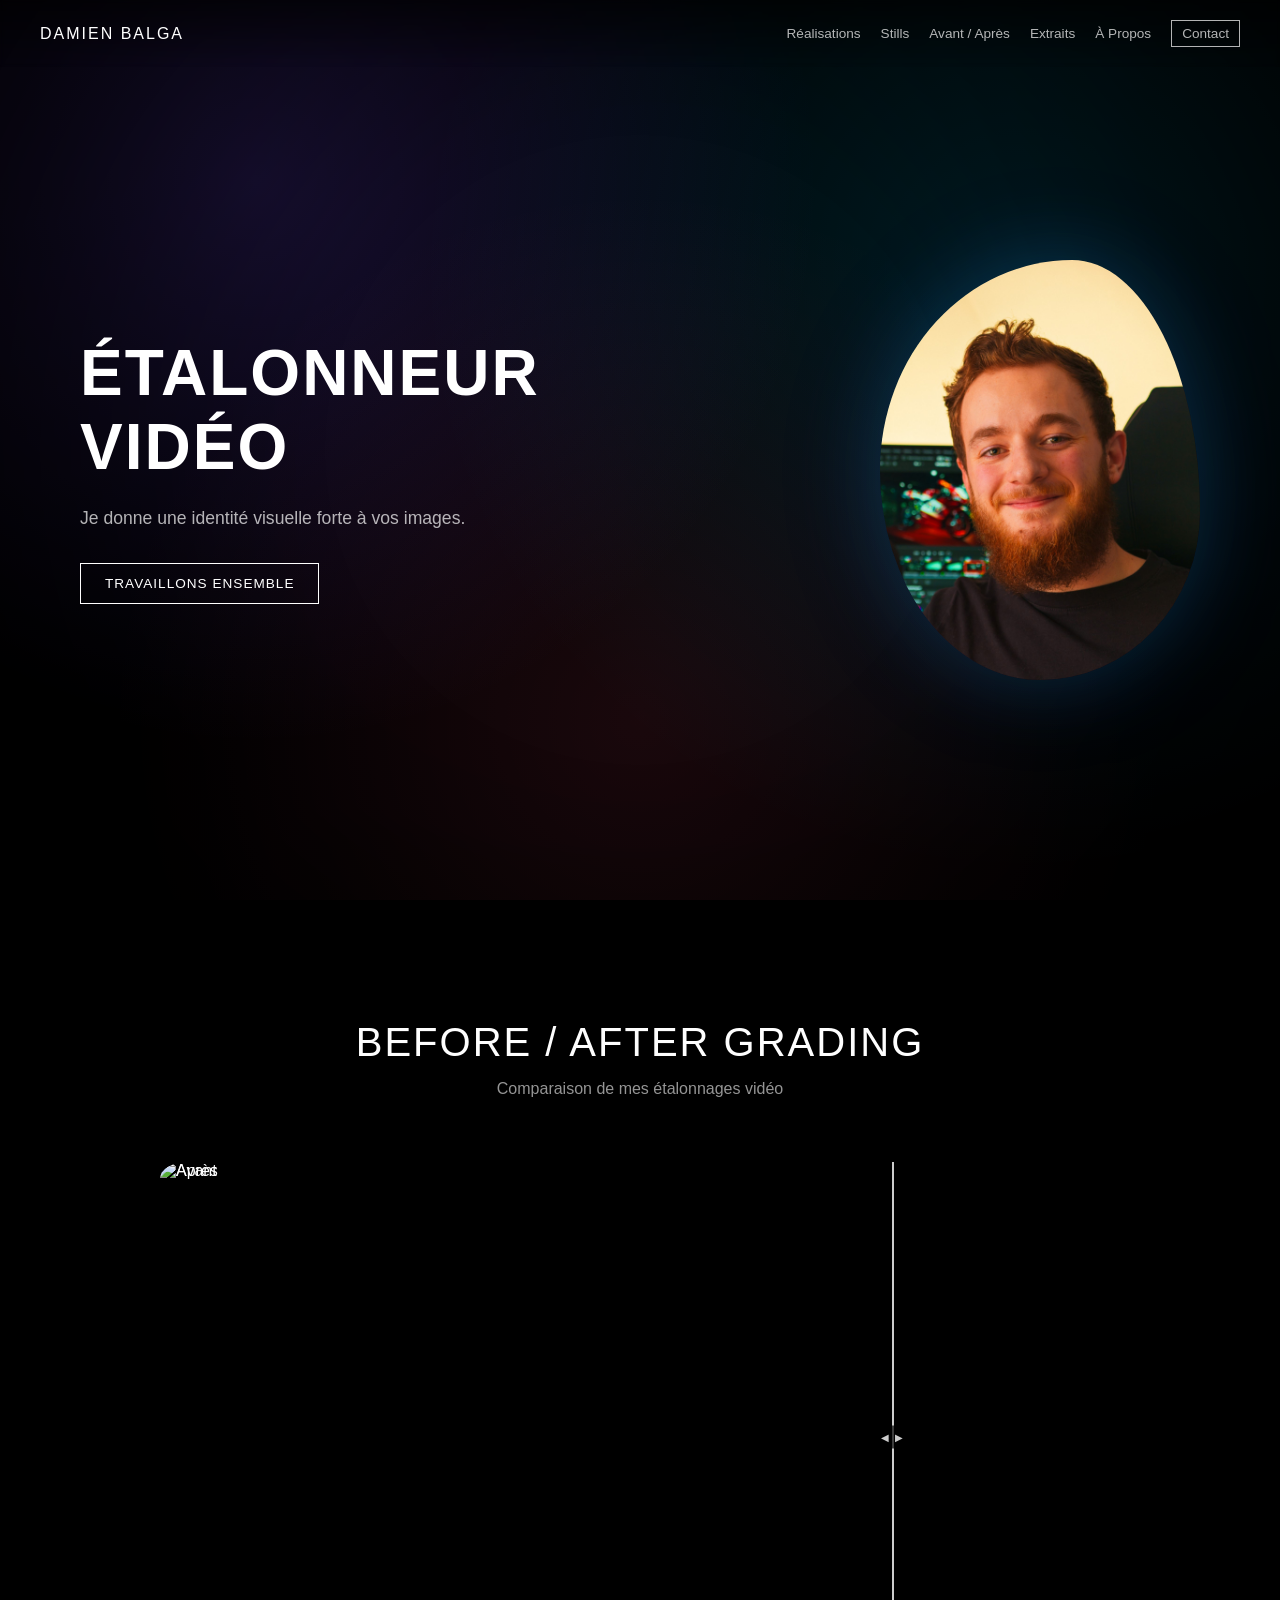
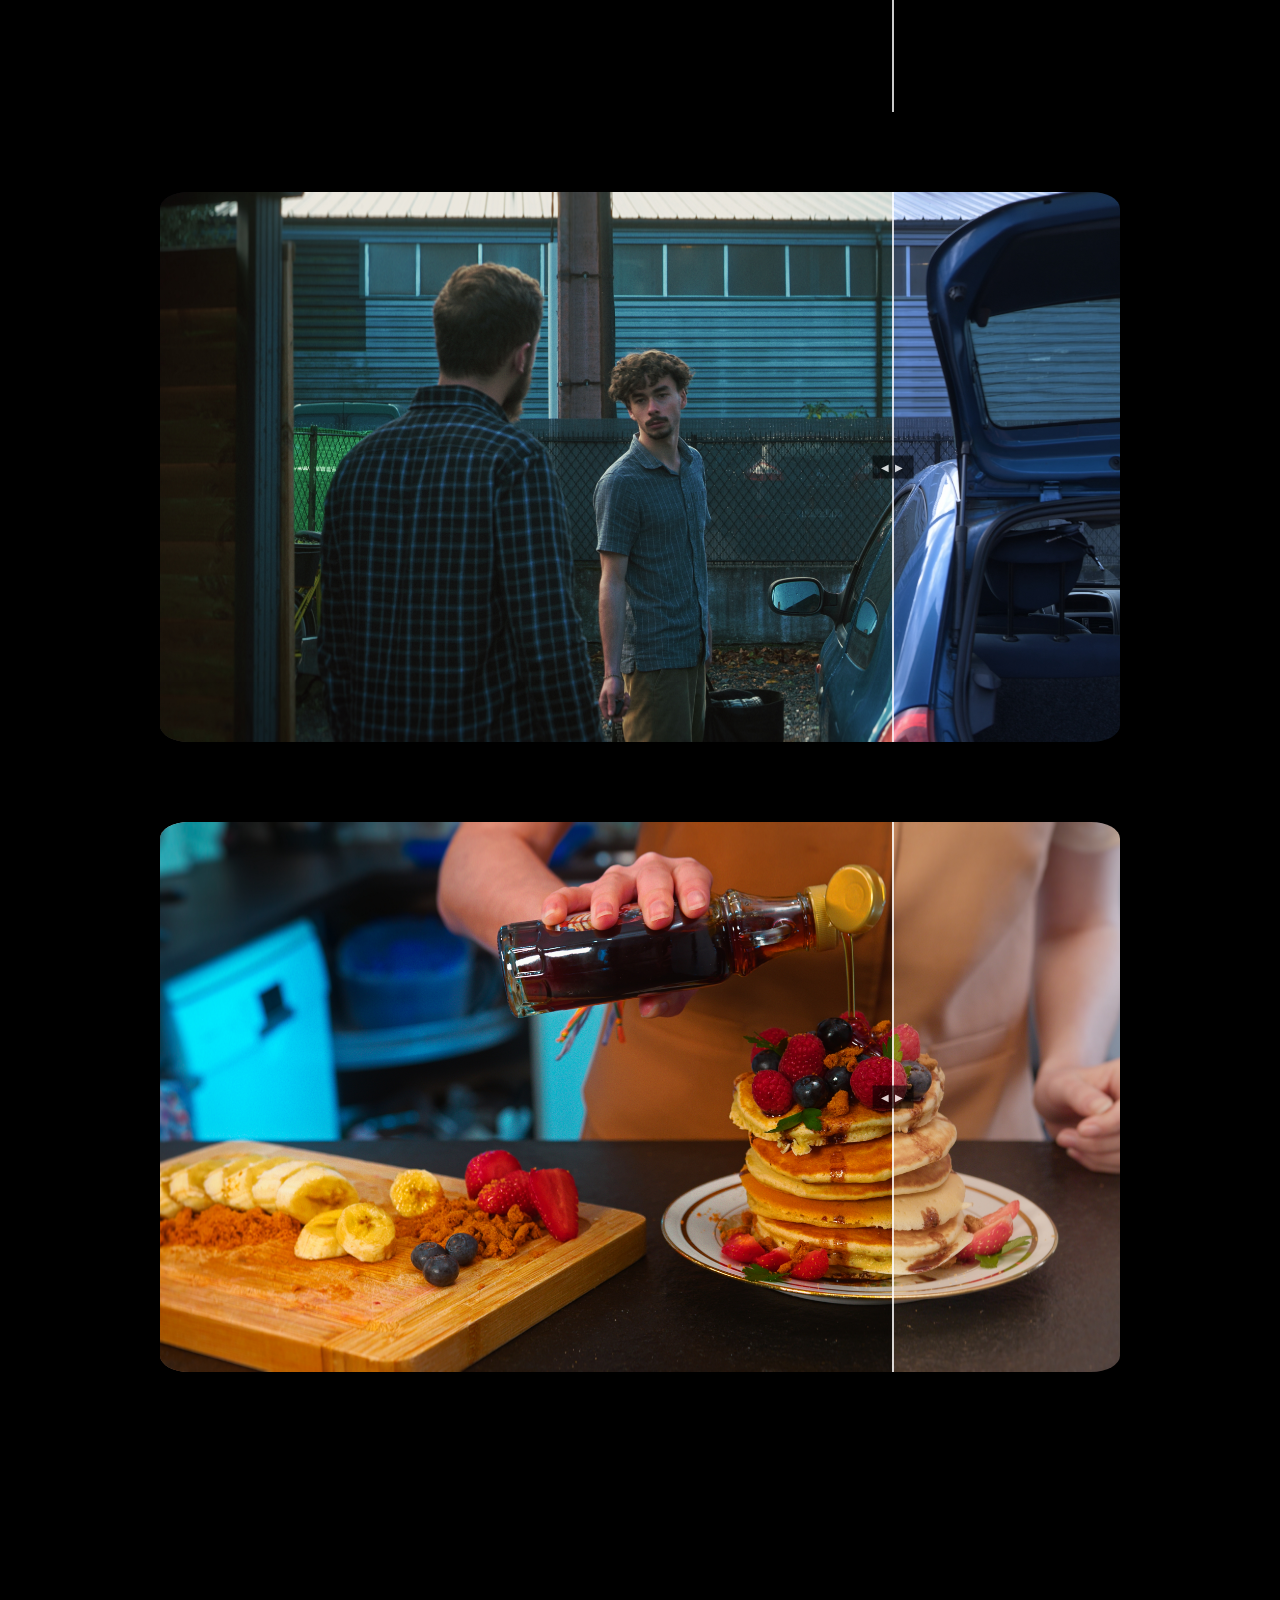
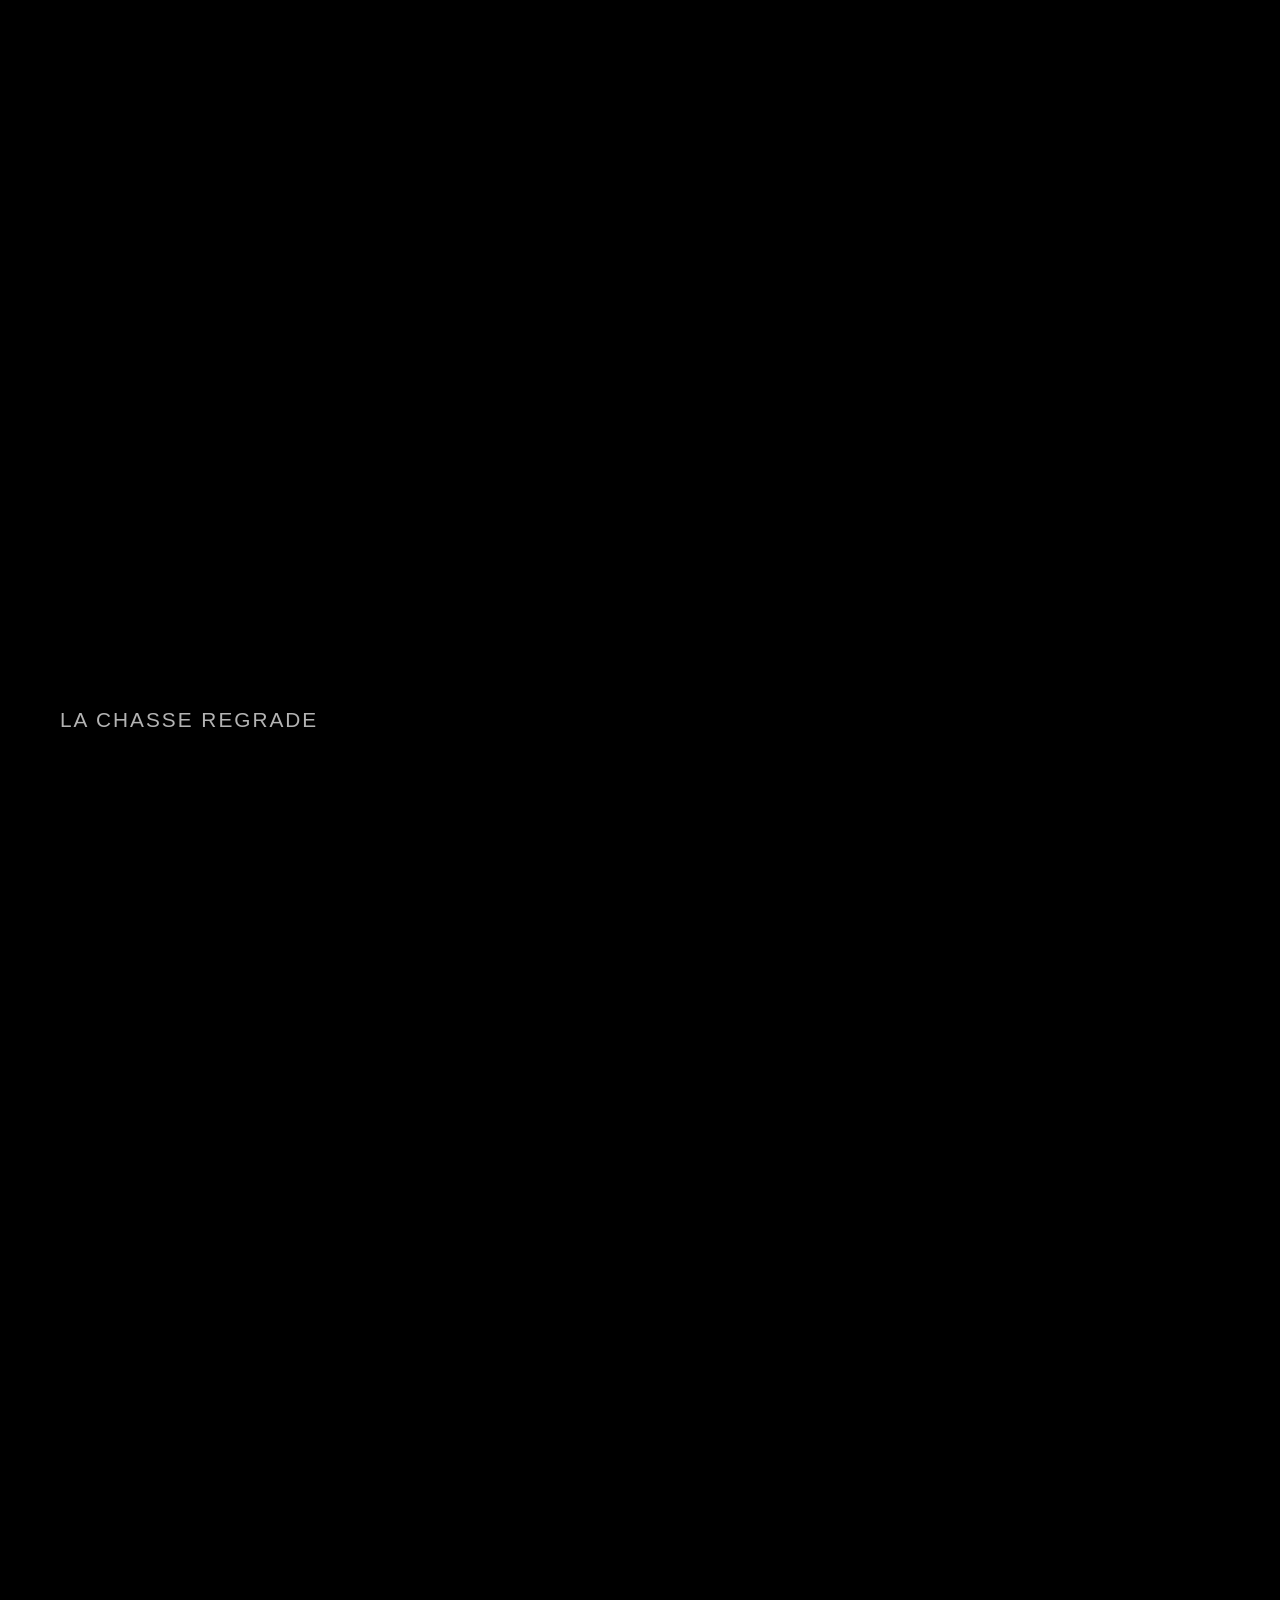
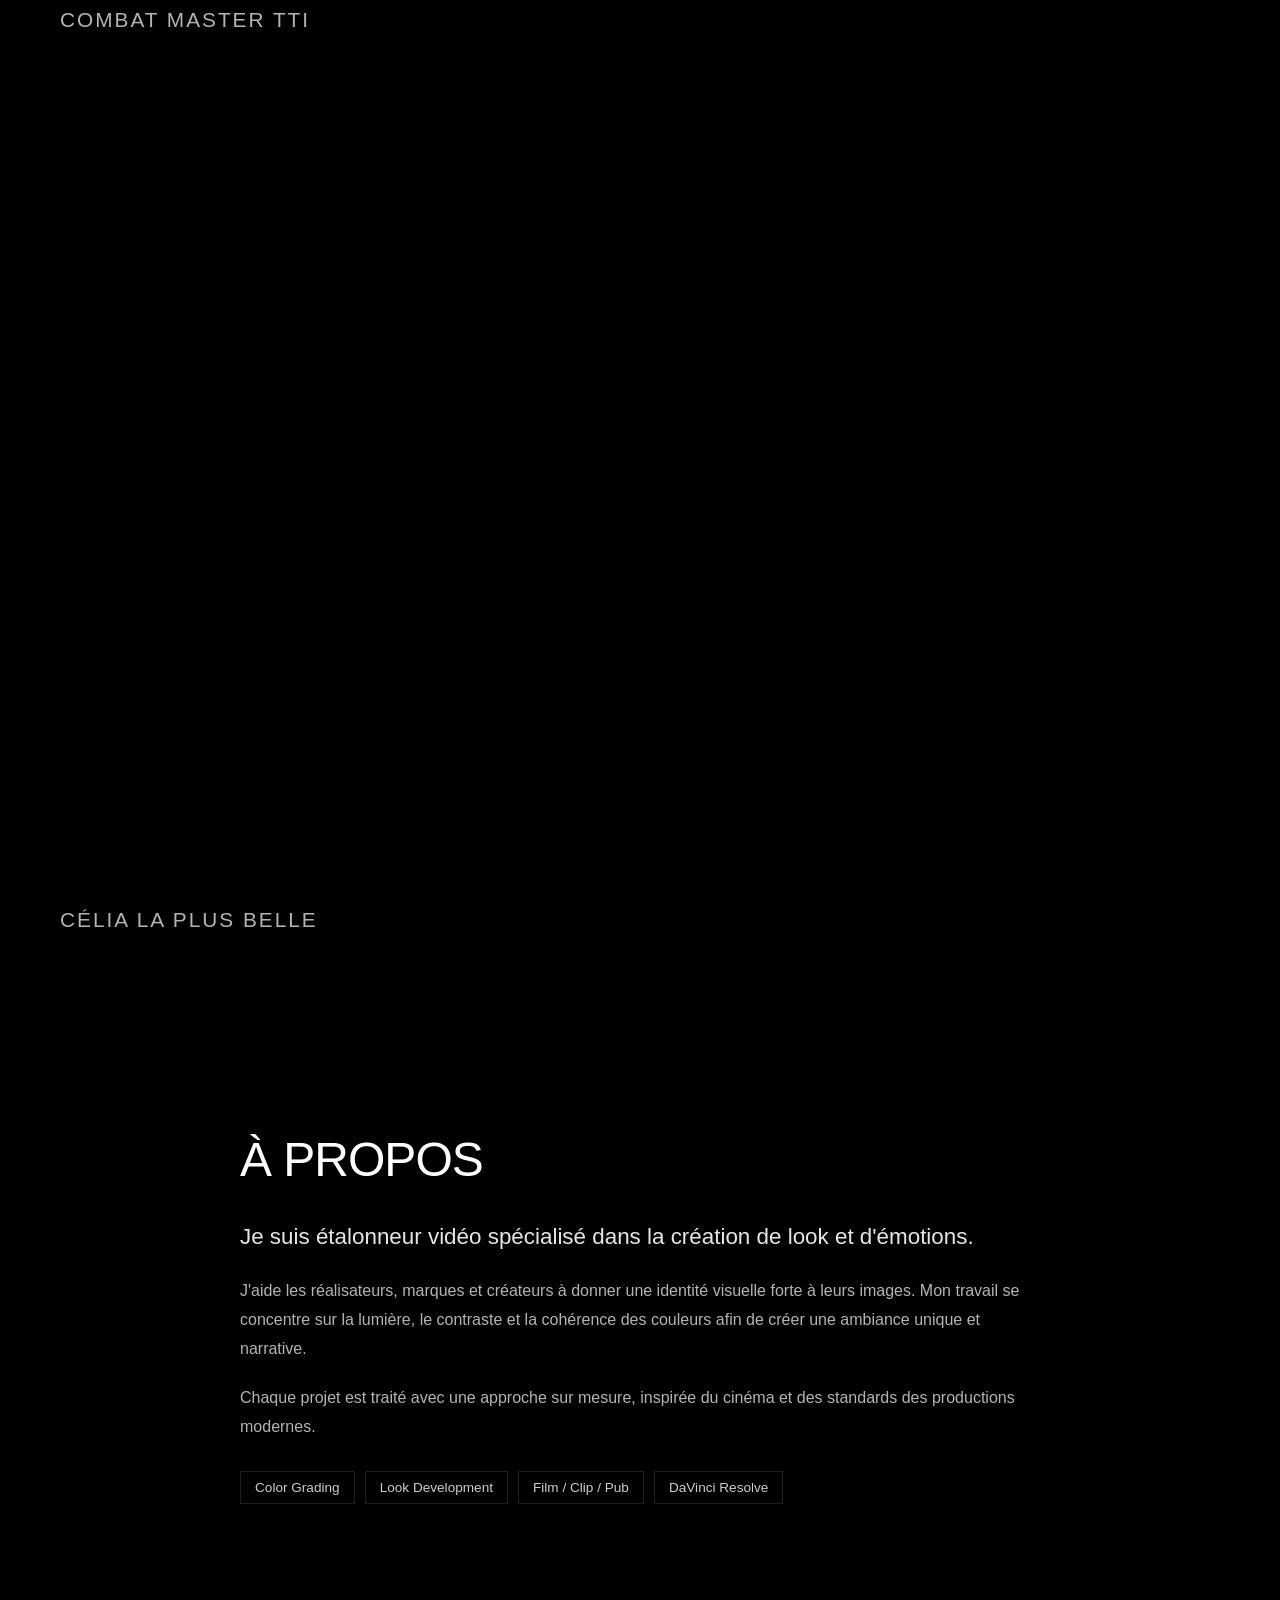
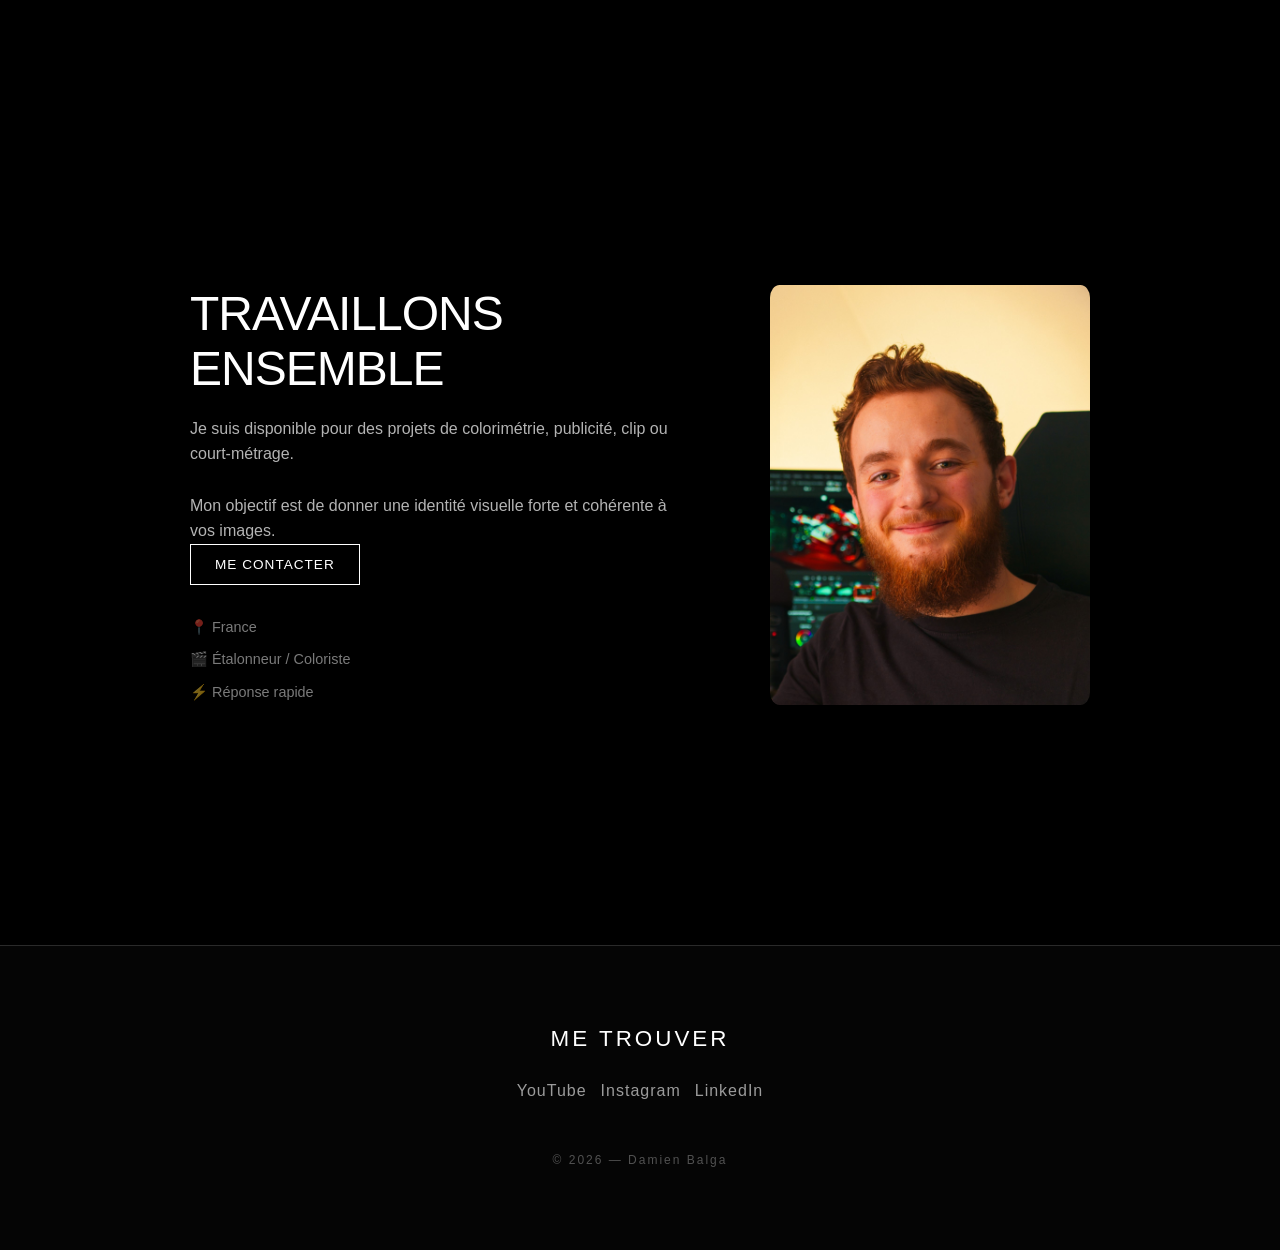
==== commit 25bee570: "Update index.html" ====
--- a/index.html
+++ b/index.html
@@ -90,7 +90,7 @@
     <div class="project">
       <div class="loader"></div>
       <iframe
-        data-src="https://player.vimeo.com/video/1182735082?autoplay=1&loop=1&muted=1&background=1"
+        data-src="https://player.vimeo.com/1182735082?autoplay=1&loop=1&muted=1&background=1"
         frameborder="0"
         allow="autoplay; fullscreen; picture-in-picture"
         allowfullscreen>
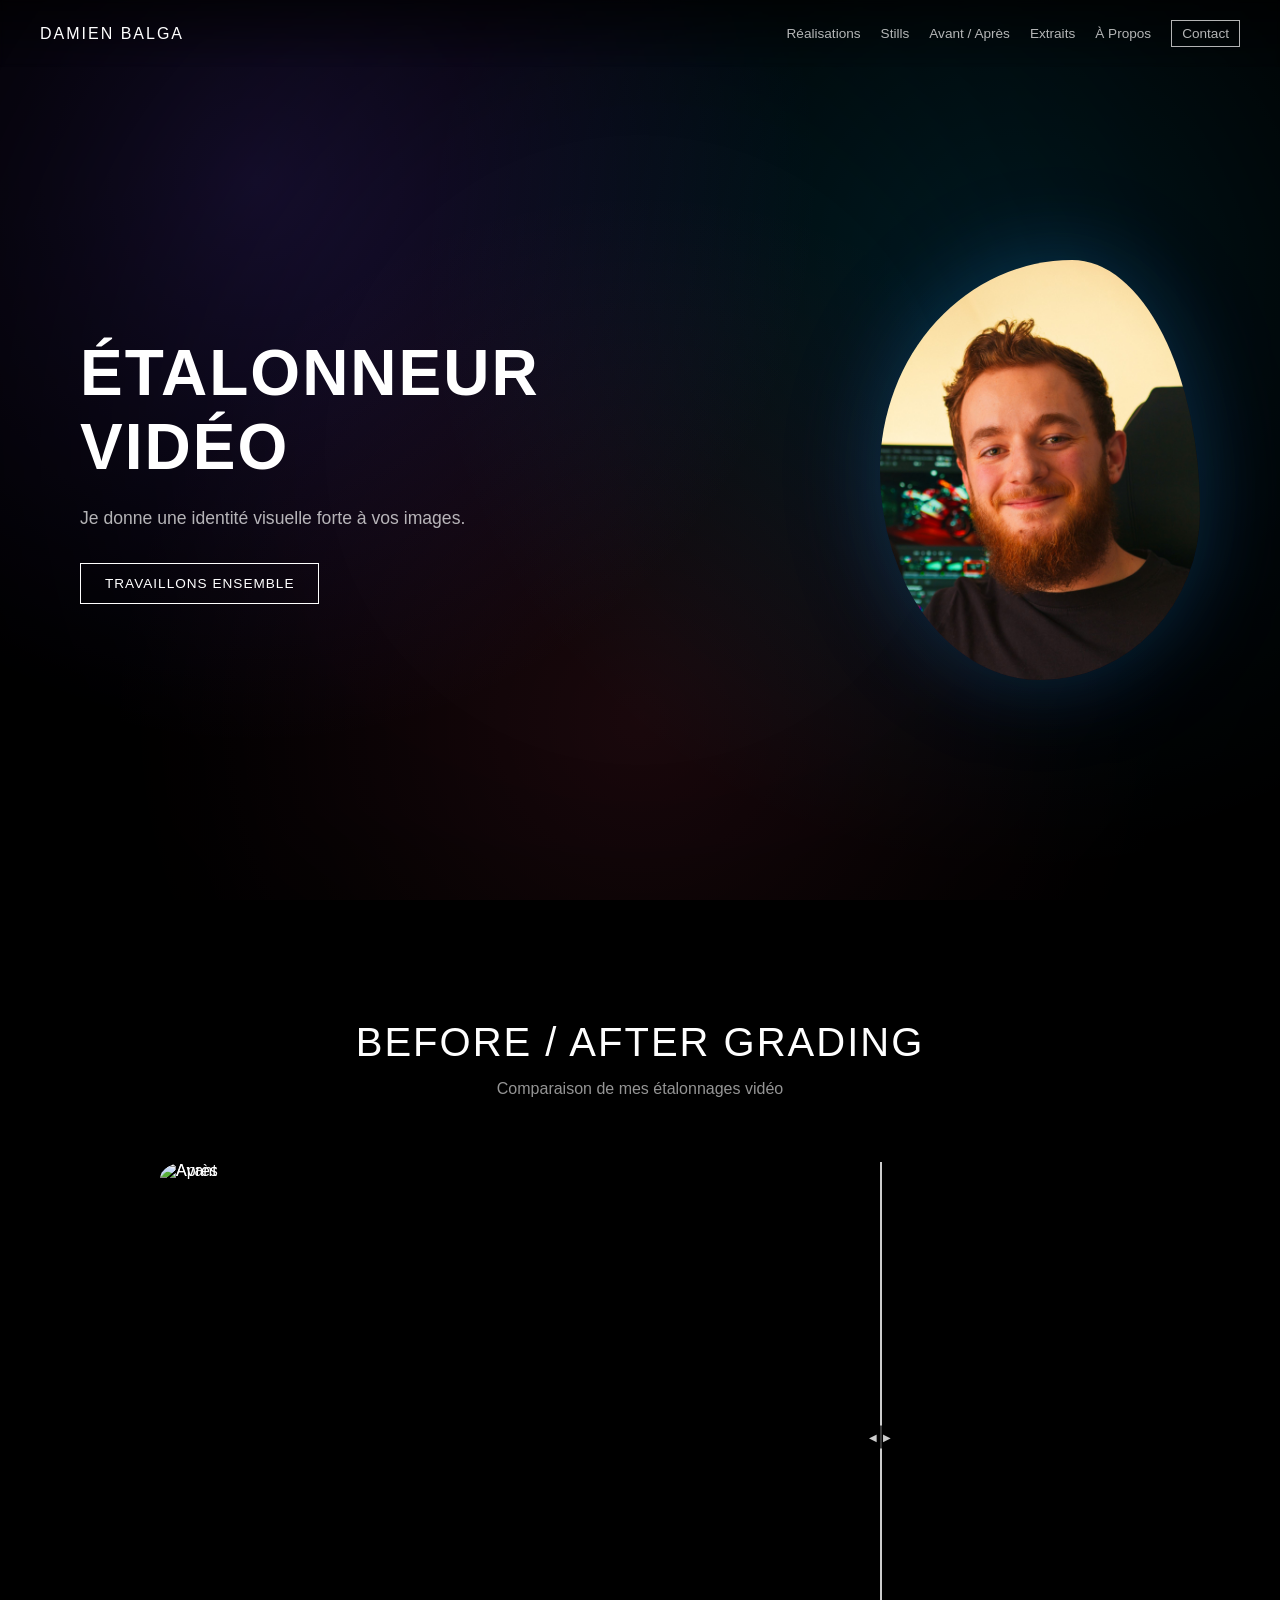
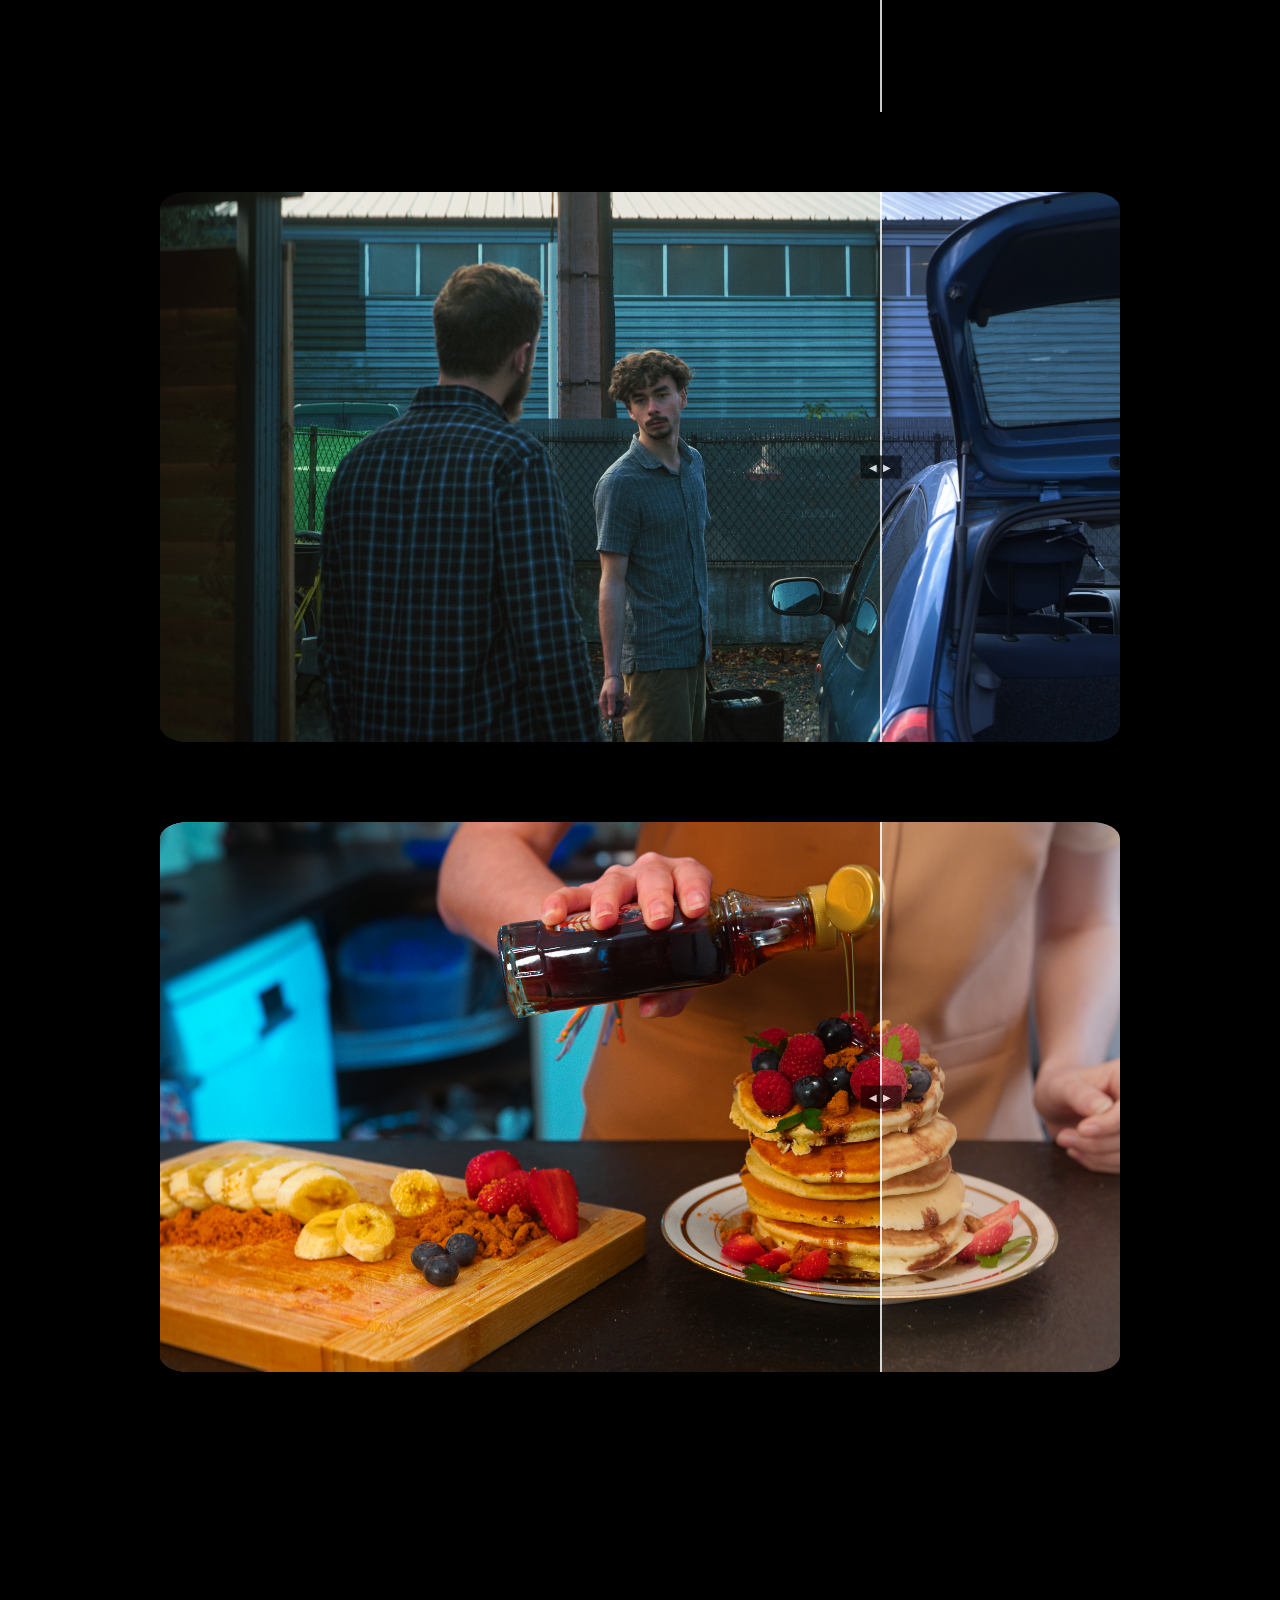
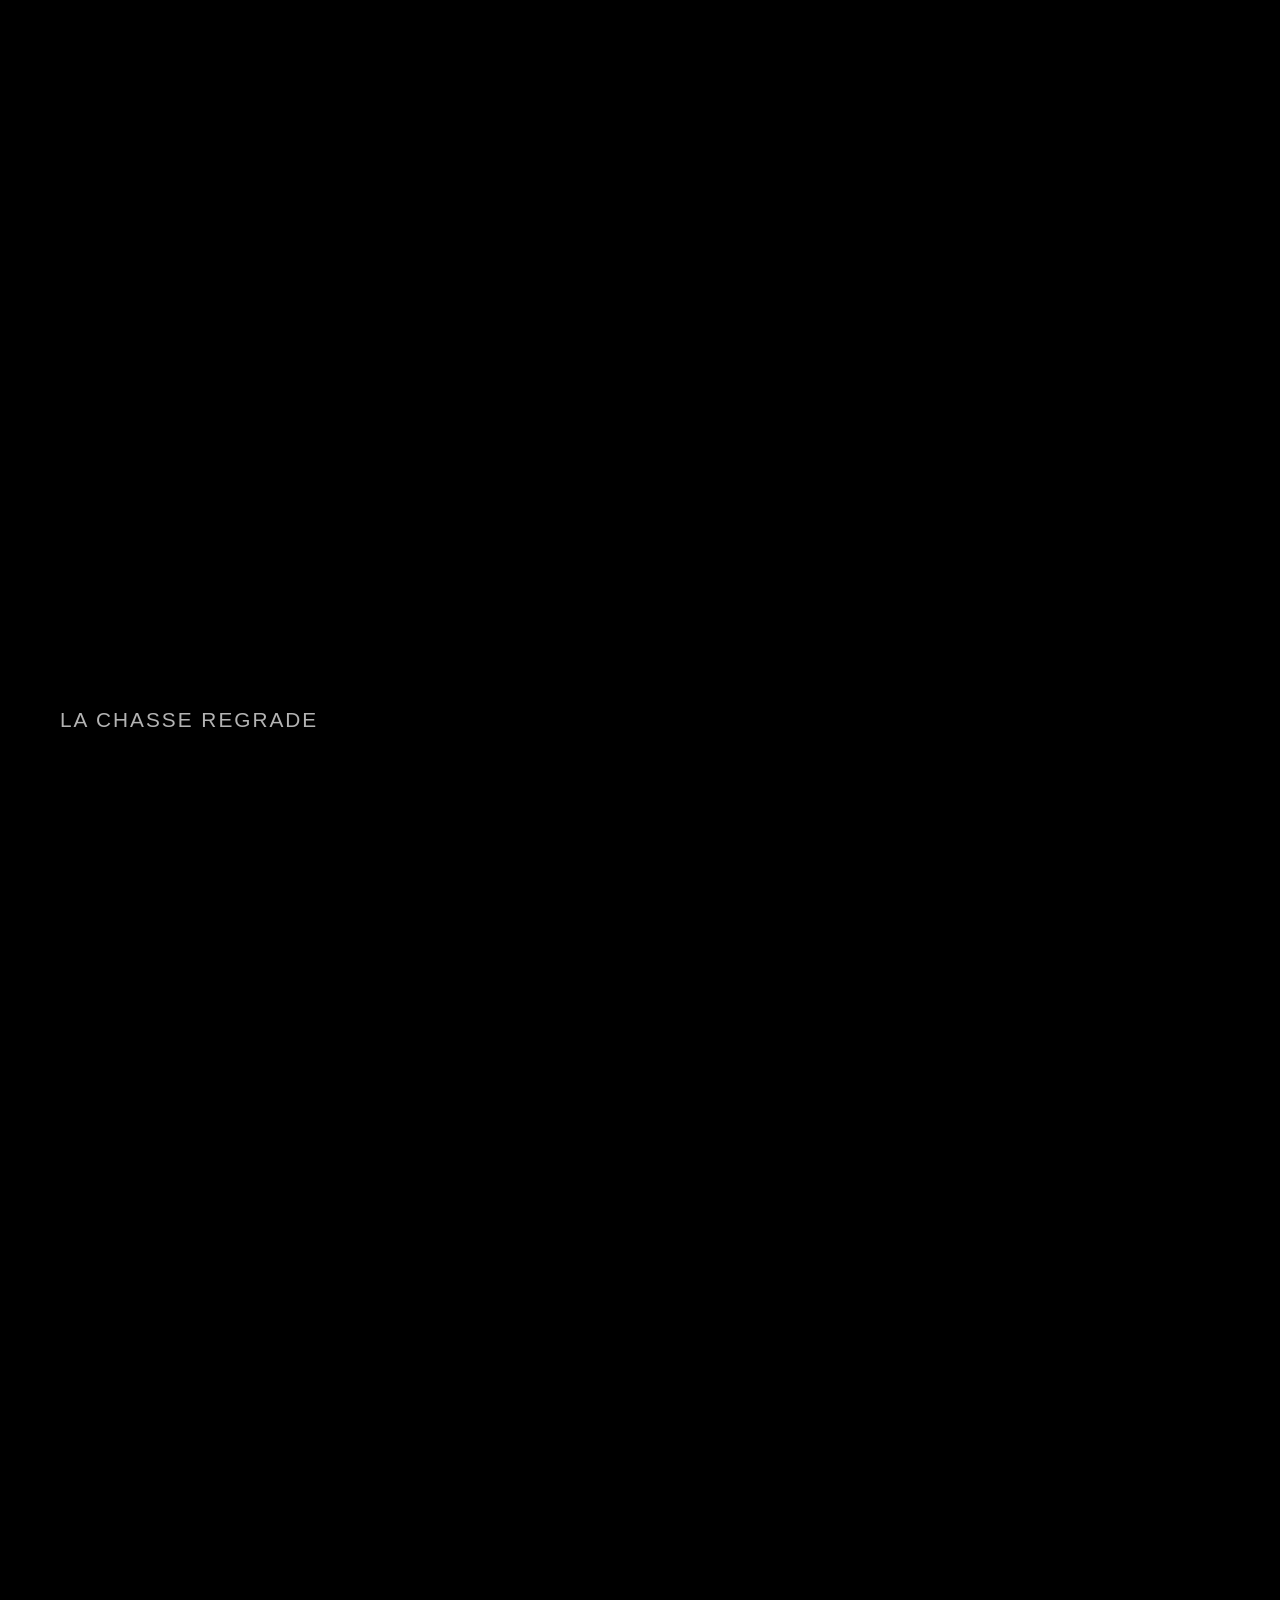
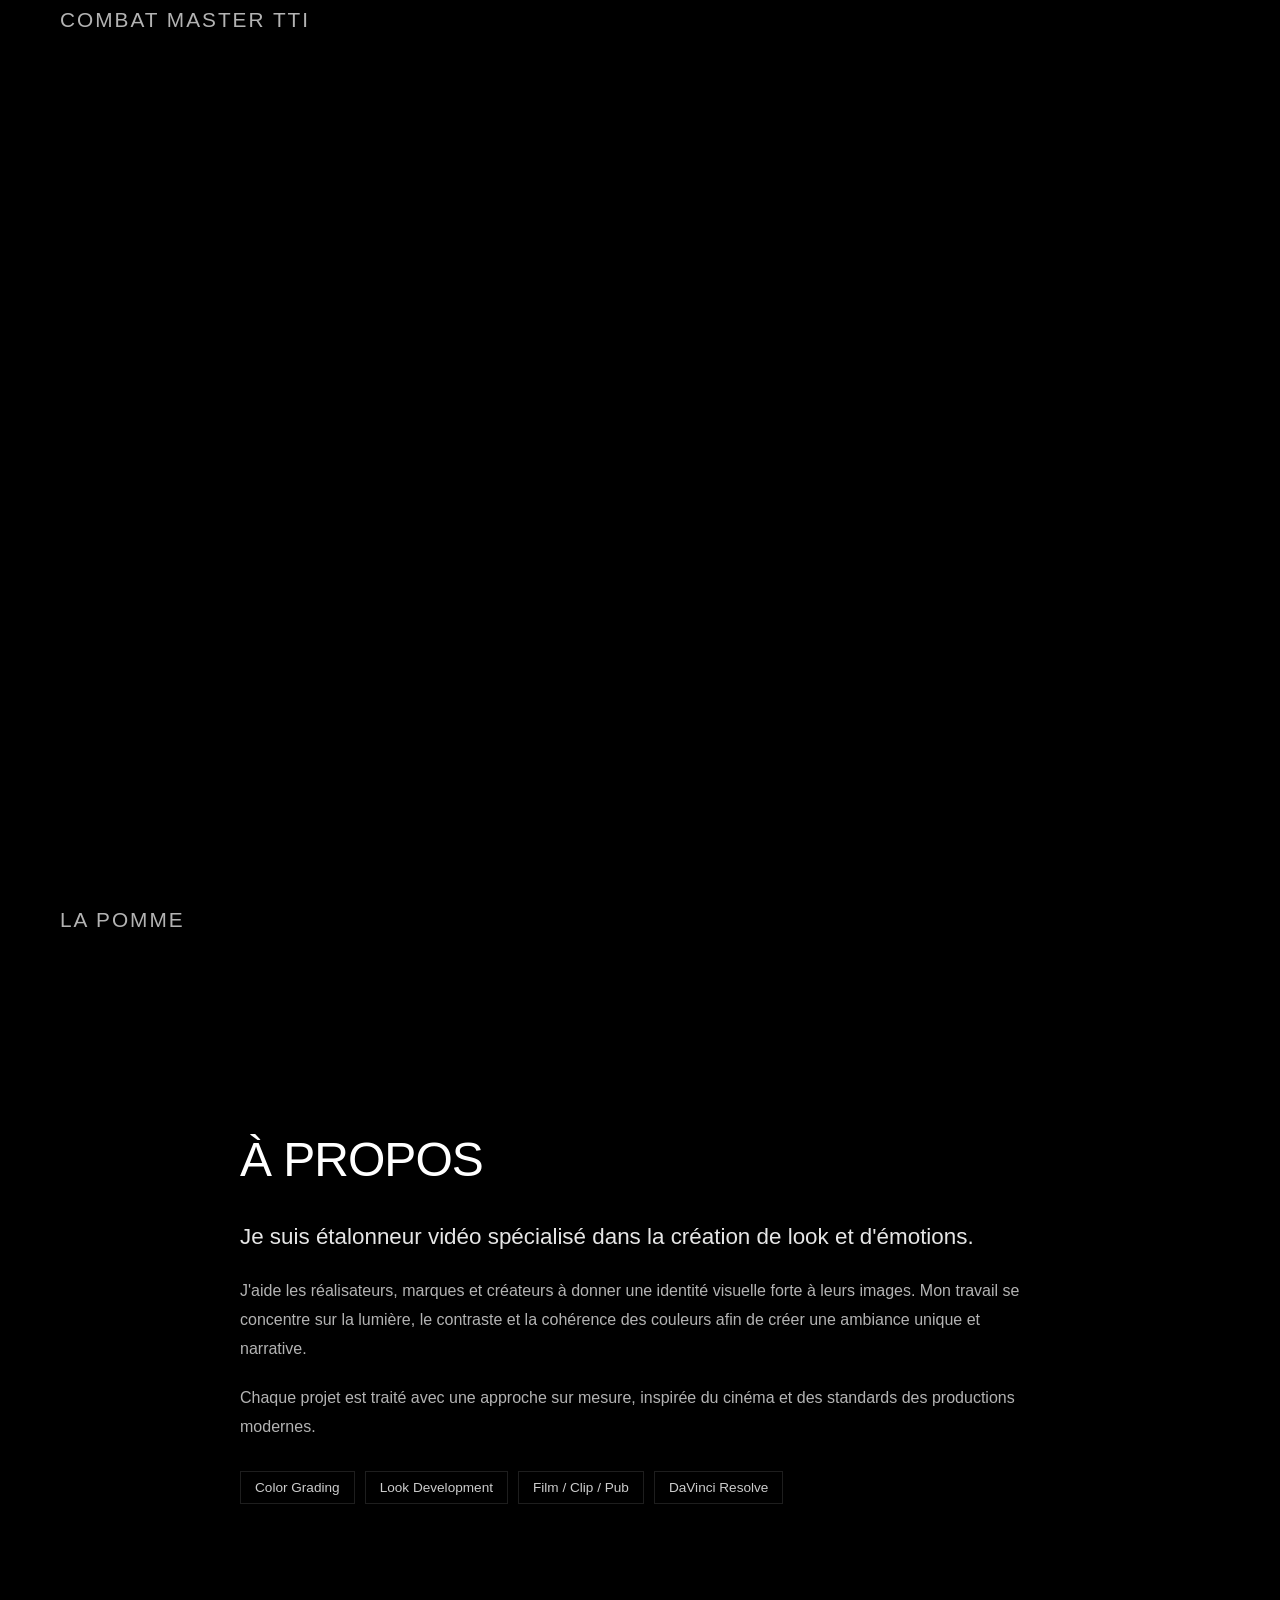
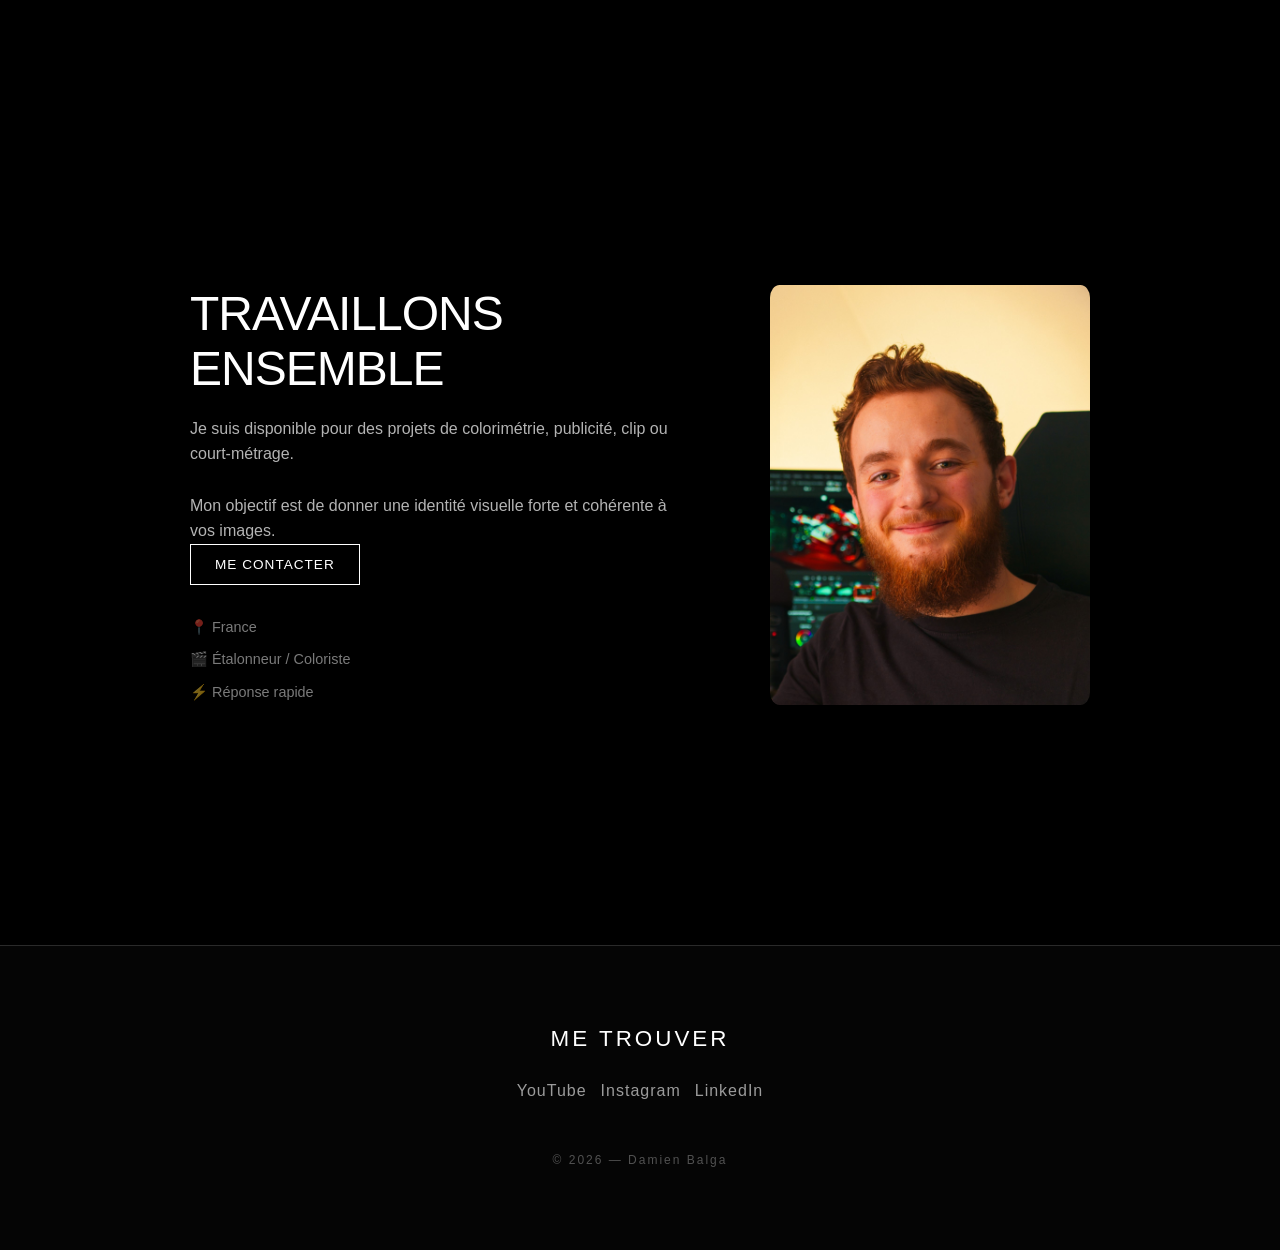
==== commit 4eb2c6b2: "Update index.html" ====
--- a/index.html
+++ b/index.html
@@ -103,7 +103,7 @@
     <div class="project">
       <div class="loader"></div>
       <iframe
-        data-src="https://player.vimeo.com/video/1182735096?autoplay=1&loop=1&muted=1&background=1"
+        data-src="https://player.vimeo.com/1182735096?autoplay=1&loop=1&muted=1&background=1"
         frameborder="0"
         allow="autoplay; fullscreen; picture-in-picture"
         allowfullscreen>
@@ -116,13 +116,13 @@
     <div class="project">
       <div class="loader"></div>
       <iframe
-        data-src="https://player.vimeo.com/video/1182908932?autoplay=1&loop=1&muted=1&background=1"
+        data-src="https://player.vimeo.com/1189785863?autoplay=1&loop=1&muted=1&background=1"
         frameborder="0"
         allow="autoplay; fullscreen; picture-in-picture"
         allowfullscreen>
       </iframe>
       <div class="overlay">
-        <h2>Célia la plus belle</h2>
+        <h2>La Pomme</h2>
       </div>
     </div>
 
